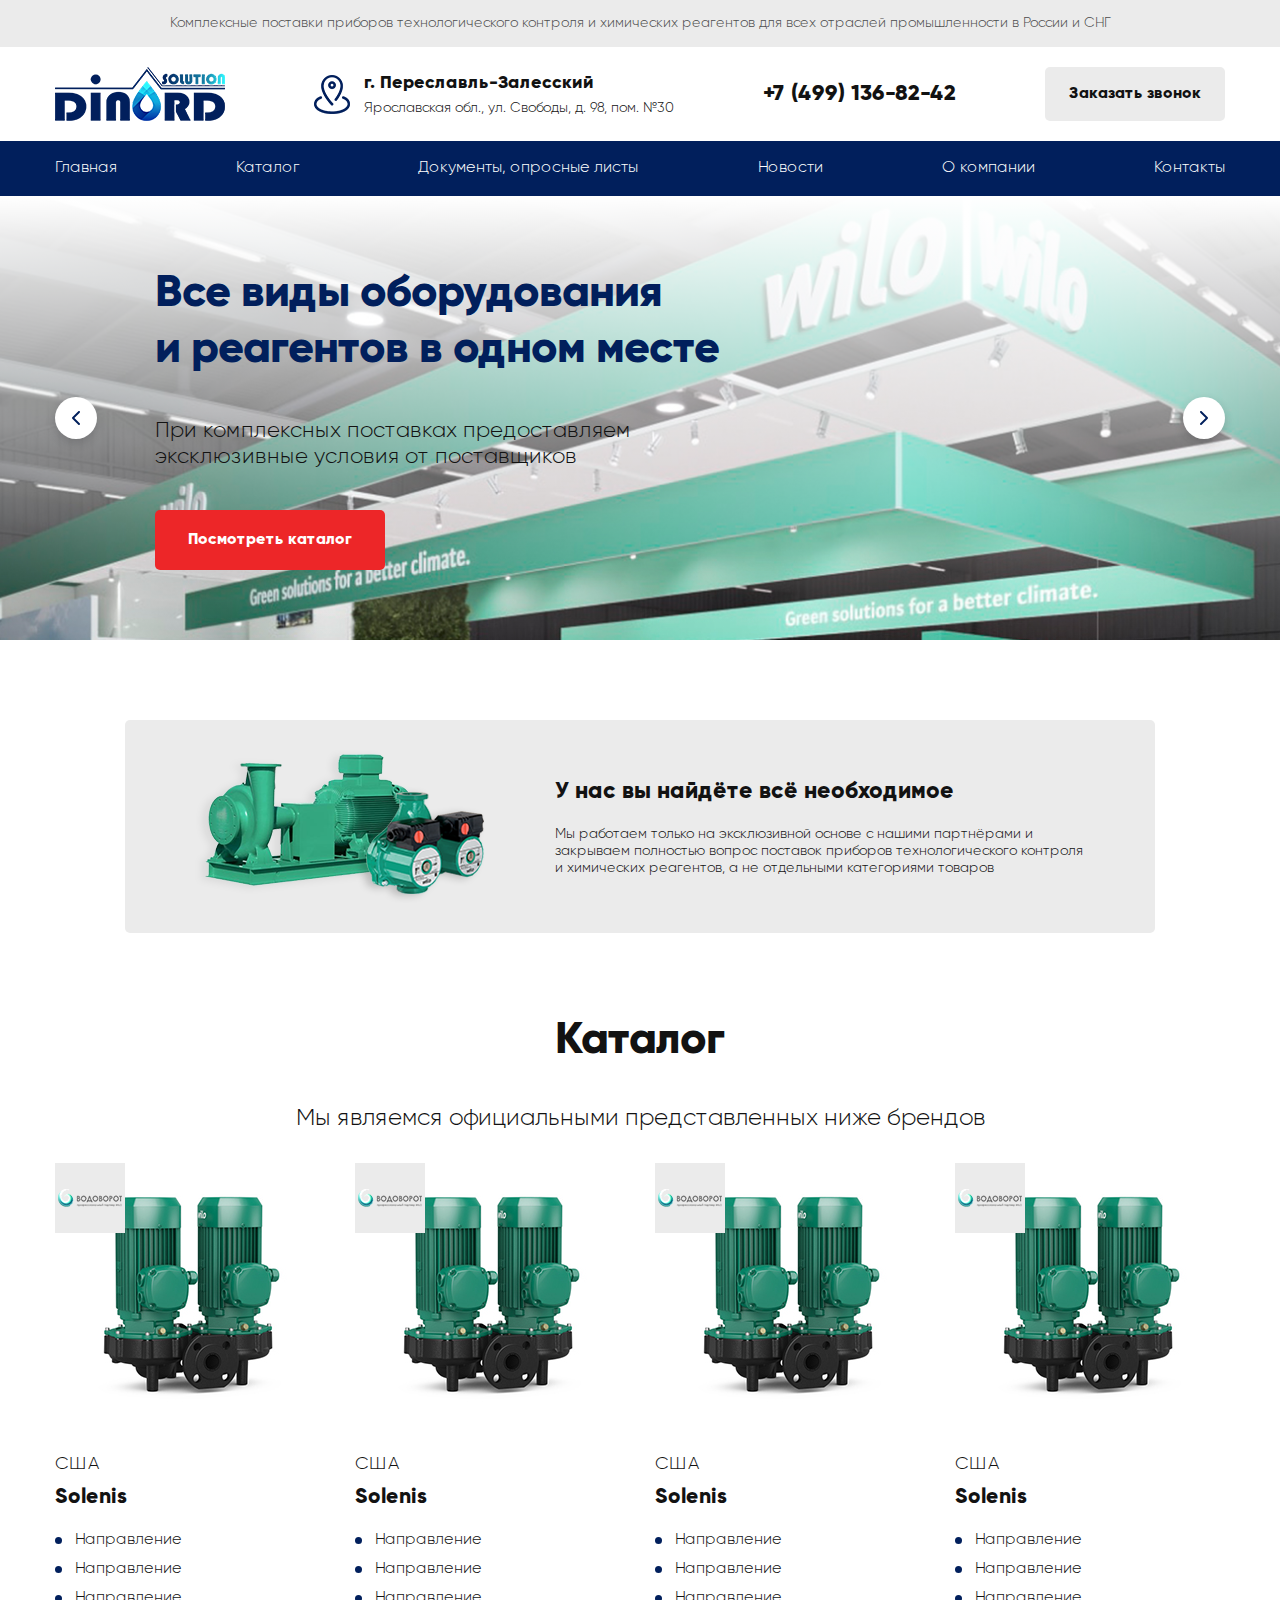
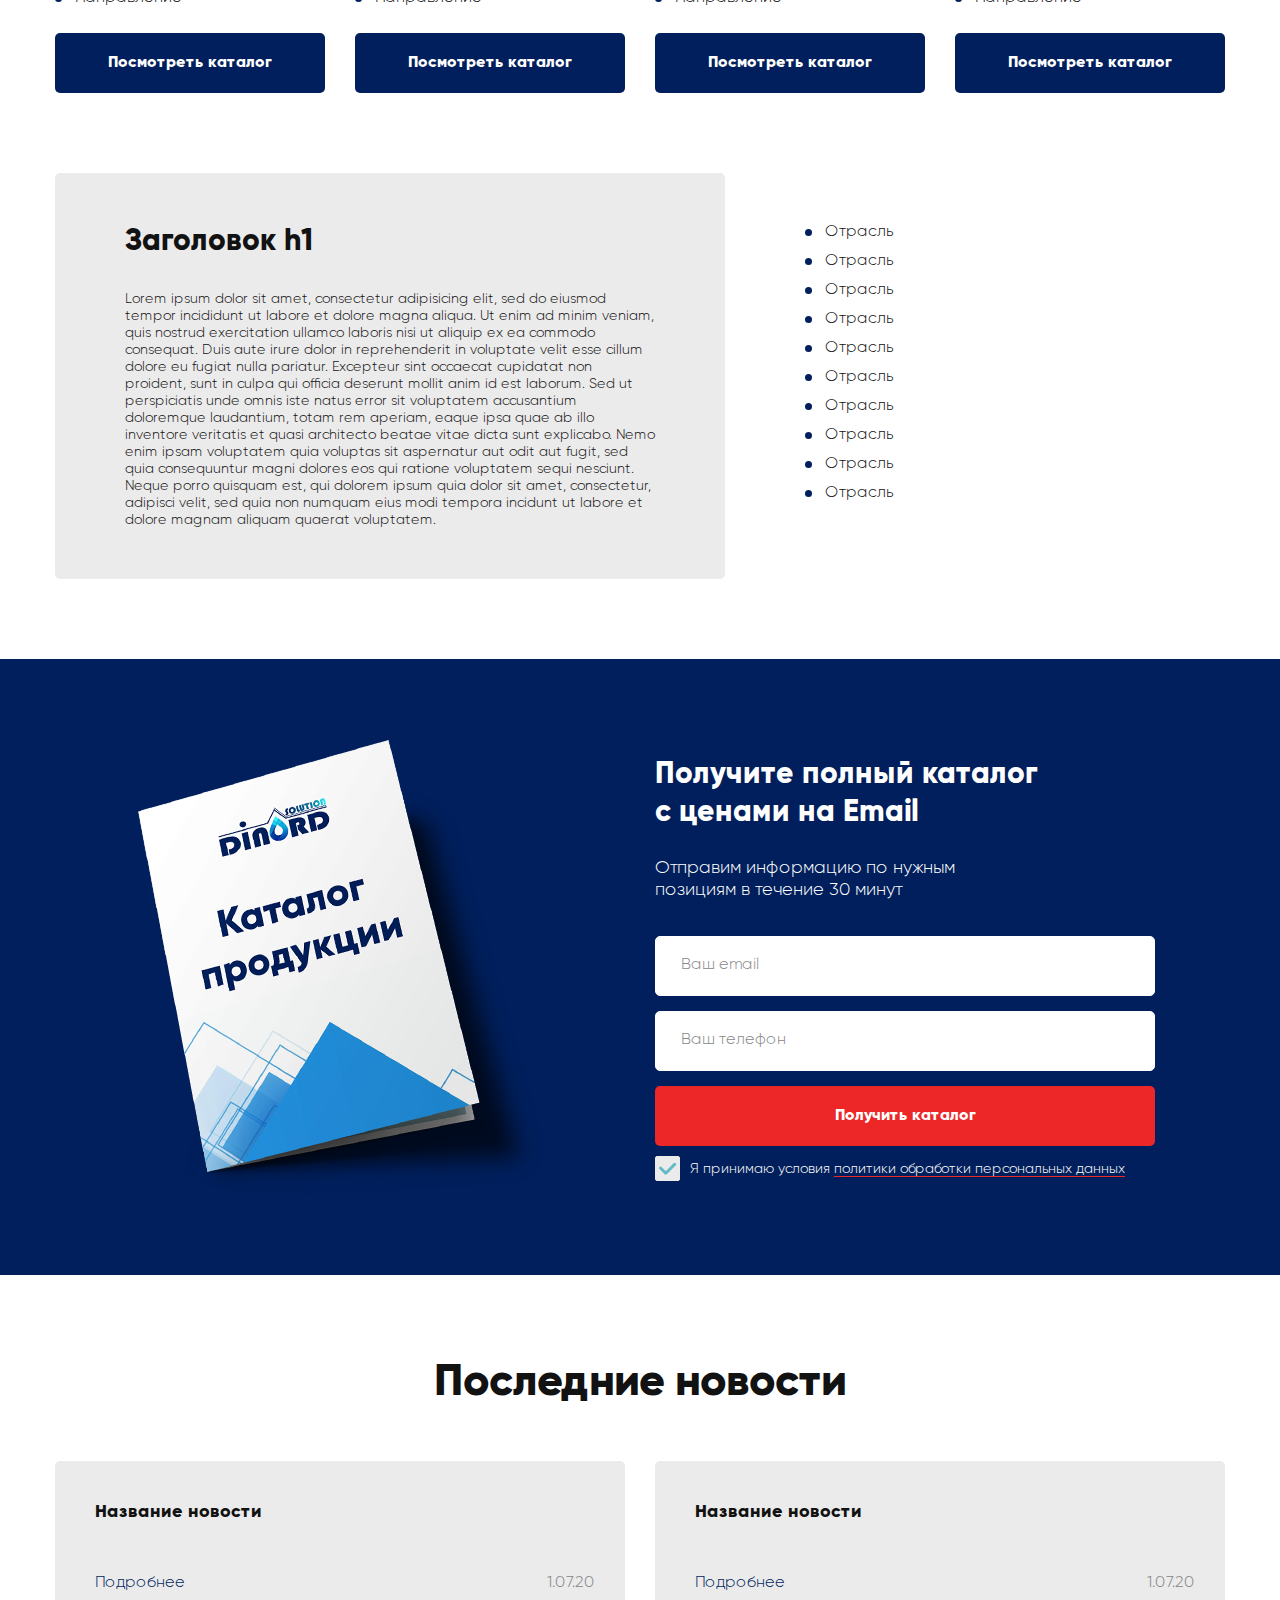
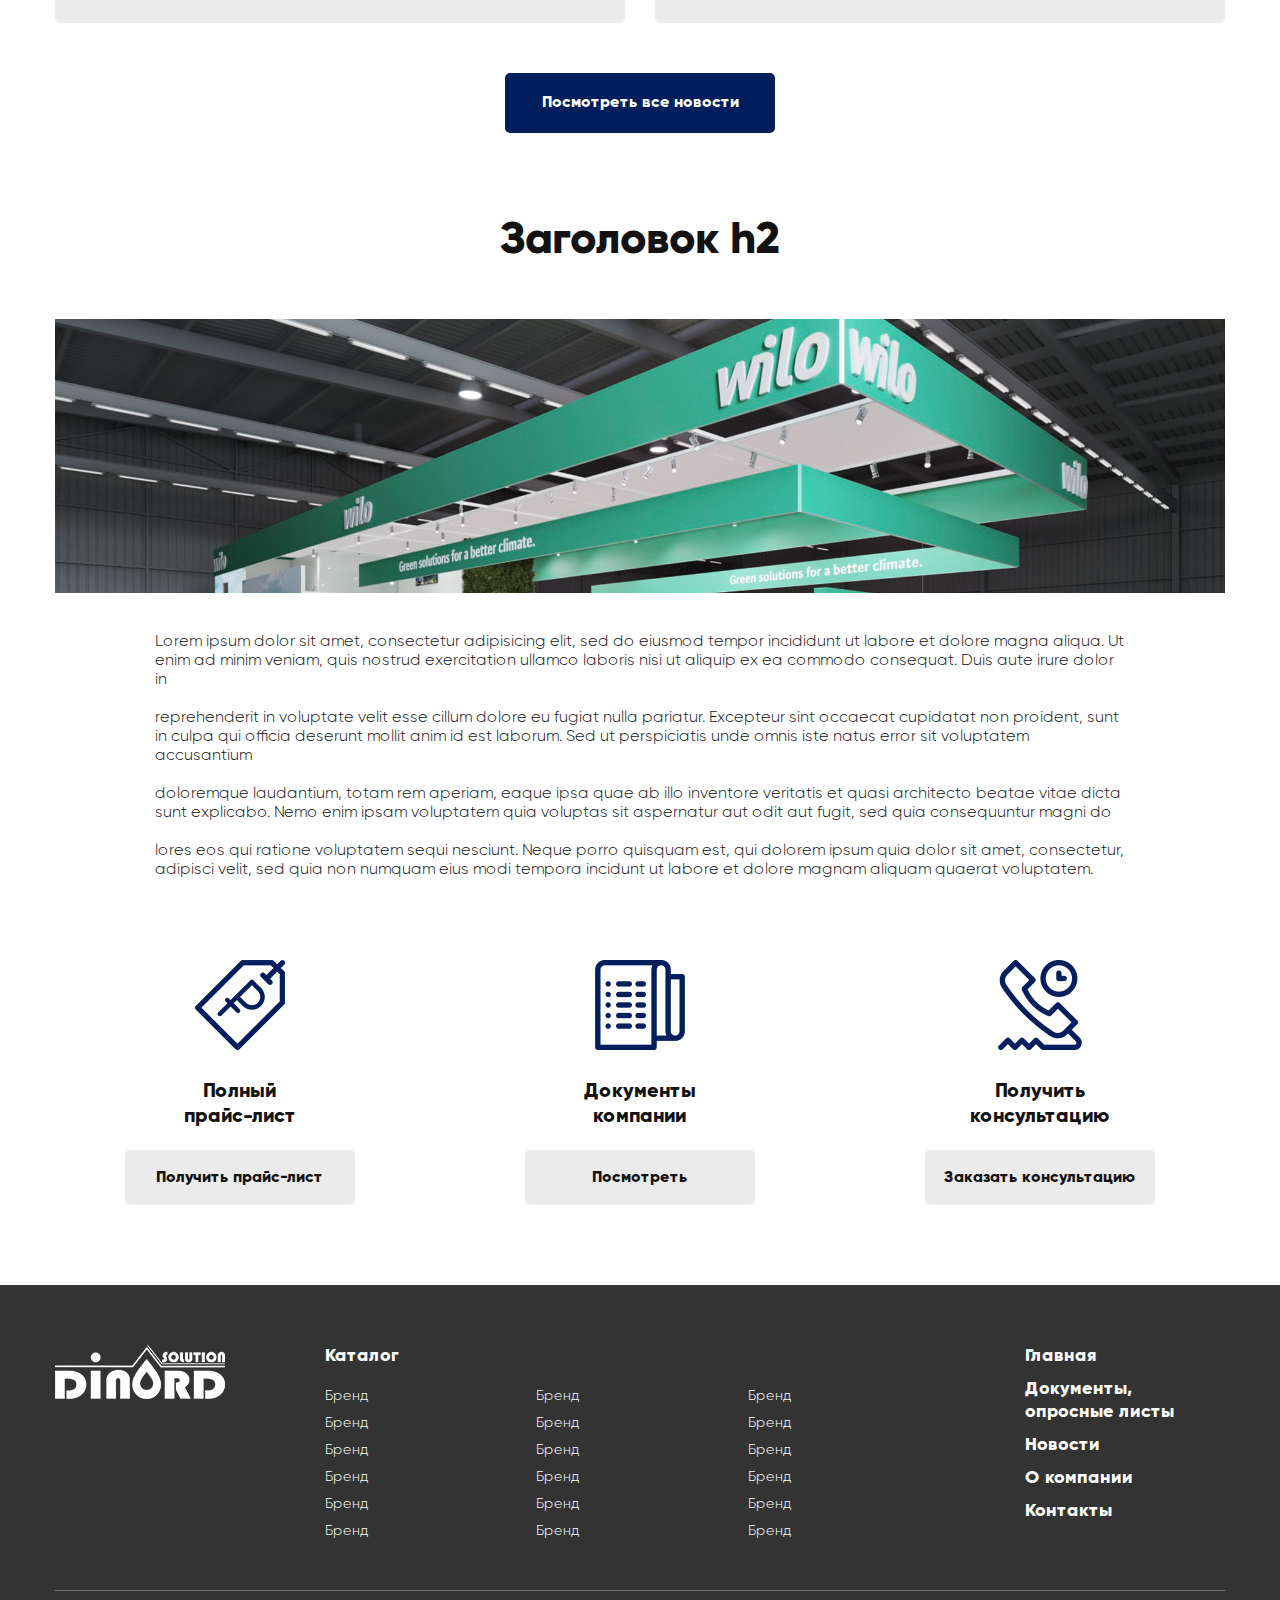
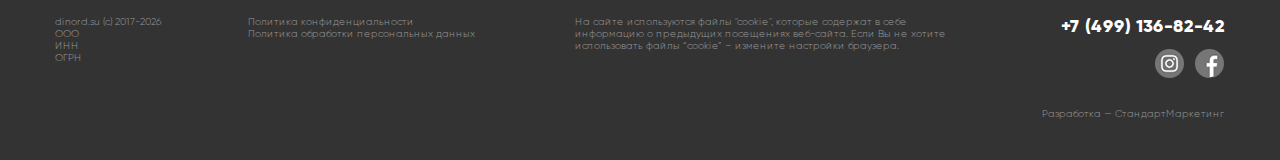
==== index.html @ d6916fb0 "sdfvdsfv" ====
<!DOCTYPE html>
<html>
<head>
	<title></title>
	<meta name="keywords" content=''>
	<meta name="description" content=''>

	<meta name="format-detection" content="telephone=no">

	<meta http-equiv="Content-Type" content="text/html; charset=utf-8">
	<meta name="viewport" content="width=device-width,minimum-scale=1,maximum-scale=1">
	<link rel="stylesheet" href="css/reset.css" type="text/css">
	<link rel="stylesheet" href="css/jquery.fancybox.css" type="text/css">
	<link rel="stylesheet" href="css/slick.css" type="text/css">
	<link rel="stylesheet" href="css/layout.css" type="text/css">
	<link rel="stylesheet" href="css/main.css" type="text/css">

</head>
<body>
	<div class="body-wrap">
		<div class="header">
			<div class="header-top">
				<div class="container">
					<div class="text">Комплексные поставки приборов технологического контроля и&nbsp;химических реагентов для&nbsp;всех отраслей промышленности в&nbsp;России и&nbsp;СНГ</div>
				</div>
			</div>
			<div class="header-mid">
				<div class="container">
					<div class="wrap">
						<div class="mobile-btn">
							<div class="mobile-btn-el"></div>
						</div>
						<div class="header-logo">
							<a href="/"><img src="i/logo.png"></a>
						</div>
						<div class="header-adres">
							<div class="city">г. Переславль-Залесский</div>
							<div class="adres">Ярославская&nbsp;обл., ул.&nbsp;Свободы,&nbsp;д.&nbsp;98, пом.&nbsp;№30</div>
						</div>
						<div class="header-phone"><a href="tel:+74991368242">+7 (499) 136-82-42</a></div>
						<a href="#popup-callback" class="header-btn fancybox">Заказать звонок</a>
					</div>
				</div>
			</div>
			<div class="header-nav">
				<div class="container">
					<ul class="nav">
						<li><a href="/">Главная</a></li>
						<li><a href="/">Каталог</a></li>
						<li><a href="/">Документы, опросные листы</a></li>
						<li><a href="/">Новости</a></li>
						<li><a href="/">О компании</a></li>
						<li><a href="/">Контакты</a></li>
					</ul>
				</div>
			</div>
			<div class="mobile-menu">
				<div class="close-btn"></div>
				<ul class="nav">
					<li><a href="/">Главная</a></li>
					<li><a href="/">Каталог</a></li>
					<li><a href="/">Документы, опросные листы</a></li>
					<li><a href="/">Новости</a></li>
					<li><a href="/">О компании</a></li>
					<li><a href="/">Контакты</a></li>
				</ul>
				<div class="menu-adres">
					<div class="city">г. Переславль-Залесский</div>
					<div class="adres">Ярославская&nbsp;обл., ул.&nbsp;Свободы,&nbsp;д.&nbsp;98, пом.&nbsp;№30</div>
				</div>
				<a href="#popup-callback" class="header-btn fancybox">Заказать звонок</a>
			</div>
		</div>

		<div class="b-face-slider">
			<div class="slide" style="background-image:url('i/face-bg.jpg');">
				<div class="container">
					<div class="wrap">
						<h2 class="b-title">Все виды оборудования и&nbsp;реагентов в&nbsp;одном месте</h2>
						<div class="text">При комплексных поставках предоставляем эксклюзивные условия от&nbsp;поставщиков</div>
						<a href="#" class="b-btn">Посмотреть каталог</a>
					</div>
				</div>
			</div>
			<div class="slide" style="background-image:url('i/face-bg.jpg');">
				<div class="container">
					<div class="wrap">
						<h2 class="b-title">Все виды оборудования и&nbsp;реагентов в&nbsp;одном месте</h2>
						<div class="text">При комплексных поставках предоставляем эксклюзивные условия от&nbsp;поставщиков</div>
						<a href="#" class="b-btn">Посмотреть каталог</a>
					</div>
				</div>
			</div>
		</div>

		<div class="b-section first">
			<div class="container">
				<div class="b-card">
					<div class="image"><img src="i/card-img.png"></div>
					<div class="content">
						<div class="title">У нас вы найдёте всё необходимое</div>
						<div class="text">Мы работаем только на эксклюзивной основе с нашими партнёрами и закрываем полностью вопрос поставок приборов технологического контроля и химических реагентов, а не отдельными категориями товаров</div>
					</div>
				</div>
			</div>
		</div>

		<div class="b-section">
			<div class="container">
				<h2 class="b-title">Каталог</h2>
				<div class="b-subtitle">Мы являемся официальными представленных ниже брендов</div>
				<ul class="b-brands">
					<li>
						<div class="content">
							<div class="image">
								<img src="i/brand-img.jpg" class="card-img">
								<div class="logo"><img src="i/brand-logo.png"></div>
							</div>
							<div class="country">США</div>
							<div class="name">Solenis</div>
							<div class="text">
								<ul>
									<li>Направление</li>
									<li>Направление</li>
									<li>Направление</li>
								</ul>
							</div>
						</div>
						<a href="#" class="b-btn blue-btn">Посмотреть каталог</a>
					</li>
					<li>
						<div class="content">
							<div class="image">
								<img src="i/brand-img.jpg" class="card-img">
								<div class="logo"><img src="i/brand-logo.png"></div>
							</div>
							<div class="country">США</div>
							<div class="name">Solenis</div>
							<div class="text">
								<ul>
									<li>Направление</li>
									<li>Направление</li>
									<li>Направление</li>
								</ul>
							</div>
						</div>
						<a href="#" class="b-btn blue-btn">Посмотреть каталог</a>
					</li>
					<li>
						<div class="content">
							<div class="image">
								<img src="i/brand-img.jpg" class="card-img">
								<div class="logo"><img src="i/brand-logo.png"></div>
							</div>
							<div class="country">США</div>
							<div class="name">Solenis</div>
							<div class="text">
								<ul>
									<li>Направление</li>
									<li>Направление</li>
									<li>Направление</li>
								</ul>
							</div>
						</div>
						<a href="#" class="b-btn blue-btn">Посмотреть каталог</a>
					</li>
					<li>
						<div class="content">
							<div class="image">
								<img src="i/brand-img.jpg" class="card-img">
								<div class="logo"><img src="i/brand-logo.png"></div>
							</div>
							<div class="country">США</div>
							<div class="name">Solenis</div>
							<div class="text">
								<ul>
									<li>Направление</li>
									<li>Направление</li>
									<li>Направление</li>
								</ul>
							</div>
						</div>
						<a href="#" class="b-btn blue-btn">Посмотреть каталог</a>
					</li>
				</ul>
			</div>
		</div>

		<div class="b-section last">
			<div class="container">
				<div class="b-seo-main">
					<div class="card">
						<h1 class="title">Заголовок h1</h1>
						<div class="text">Lorem ipsum dolor sit amet, consectetur adipisicing elit, sed do eiusmod tempor incididunt ut labore et dolore magna aliqua. Ut enim ad minim veniam, quis nostrud exercitation ullamco laboris nisi ut aliquip ex ea commodo consequat. Duis aute irure dolor in reprehenderit in voluptate velit esse cillum dolore eu fugiat nulla pariatur. Excepteur sint occaecat cupidatat non proident, sunt in culpa qui officia deserunt mollit anim id est laborum. Sed ut perspiciatis unde omnis iste natus error sit voluptatem accusantium doloremque laudantium, totam rem aperiam, eaque ipsa quae ab illo inventore veritatis et quasi architecto beatae vitae dicta sunt explicabo. Nemo enim ipsam voluptatem quia voluptas sit aspernatur aut odit aut fugit, sed quia consequuntur magni dolores eos qui ratione voluptatem sequi nesciunt. Neque porro quisquam est, qui dolorem ipsum quia dolor sit amet, consectetur, adipisci velit, sed quia non numquam eius modi tempora incidunt ut labore et dolore magnam aliquam quaerat voluptatem.</div>
					</div>
					<ul class="seo-cats">
						<li>Отрасль</li>
						<li>Отрасль</li>
						<li>Отрасль</li>
						<li>Отрасль</li>
						<li>Отрасль</li>
						<li>Отрасль</li>
						<li>Отрасль</li>
						<li>Отрасль</li>
						<li>Отрасль</li>
						<li>Отрасль</li>
					</ul>
				</div>
			</div>
		</div>

		<div class="b-section section-blue first last">
			<div class="container">
				<div class="b-send-catalog">
					<div class="image"><img src="i/send-img.png"></div>
					<div class="send">
						<h2 class="title">Получите полный каталог<br> с&nbsp;ценами на&nbsp;Email</h2>
						<div class="subtitle">Отправим информацию по&nbsp;нужным<br> позициям в&nbsp;течение 30&nbsp;минут</div>
						<div class="b-form">
							<form>
								<div class="b-input">
									<input type="email" placeholder="Ваш email">
								</div>
								<div class="b-input">
									<input type="tel" placeholder="Ваш телефон">
								</div>
								<button type="submit" class="b-btn">Получить каталог</button>
								<div class="policy-text"><div class="radio-btn active"></div>Я принимаю условия <a href="#popup-policy" class="fancybox">политики обработки персональных данных</a></div>
							</form>
						</div>
					</div>
				</div>
			</div>
		</div>

		<div class="b-section first">
			<div class="container">
				<h2 class="b-title">Последние новости</h2>
				<ul class="b-news">
					<li>
						<div class="name"><a href="#">Название новости</a></div>
						<div class="bot">
							<div class="date">1.07.20</div>
							<a href="#" class="more-btn">Подробнее</a>
						</div>
					</li>
					<li>
						<div class="name"><a href="#">Название новости</a></div>
						<div class="bot">
							<div class="date">1.07.20</div>
							<a href="#" class="more-btn">Подробнее</a>
						</div>
					</li>
				</ul>
				<a href="#" class="b-btn blue-btn b-more-btn">Посмотреть все новости</a>
			</div>
		</div>

		<div class="b-section">
			<div class="container">
				<h2 class="b-title">Заголовок h2</h2>
				<div class="b-article">
					<div class="image"><img src="i/face-bg.jpg"></div>
					<div class="b-text">
						<p>Lorem ipsum dolor sit amet, consectetur adipisicing elit, sed do eiusmod tempor incididunt ut labore et dolore magna aliqua. Ut enim ad minim veniam, quis nostrud exercitation ullamco laboris nisi ut aliquip ex ea commodo consequat. Duis aute irure dolor in</p><br>
						<p>reprehenderit in voluptate velit esse cillum dolore eu fugiat nulla pariatur. Excepteur sint occaecat cupidatat non proident, sunt in culpa qui officia deserunt mollit anim id est laborum. Sed ut perspiciatis unde omnis iste natus error sit voluptatem accusantium</p><br>
						<p>doloremque laudantium, totam rem aperiam, eaque ipsa quae ab illo inventore veritatis et quasi architecto beatae vitae dicta sunt explicabo. Nemo enim ipsam voluptatem quia voluptas sit aspernatur aut odit aut fugit, sed quia consequuntur magni do</p><br>
						<p>lores eos qui ratione voluptatem sequi nesciunt. Neque porro quisquam est, qui dolorem ipsum quia dolor sit amet, consectetur, adipisci velit, sed quia non numquam eius modi tempora incidunt ut labore et dolore magnam aliquam quaerat voluptatem.</p>
					</div>
				</div>
			</div>
		</div>

		<div class="b-section last">
			<div class="container">
				<ul class="b-info-list">
					<li>
						<div class="content">
							<div class="icon"><img src="i/info-icon-1.png"></div>
							<div class="name">Полный<br> прайс-лист</div>
						</div>
						<a href="#" class="b-btn gray-btn">Получить прайс-лист</a>
					</li>
					<li>
						<div class="content">
							<div class="icon"><img src="i/info-icon-2.png"></div>
							<div class="name">Документы<br> компании</div>
						</div>
						<a href="#" class="b-btn gray-btn">Посмотреть</a>
					</li>
					<li>
						<div class="content">
							<div class="icon"><img src="i/info-icon-3.png"></div>
							<div class="name">Получить<br> консультацию</div>
						</div>
						<a href="#" class="b-btn gray-btn">Заказать консультацию</a>
					</li>
				</ul>
			</div>
		</div>

		<div class="footer">
			<div class="container">
				<div class="footer-top">
					<div class="footer-logo">
						<a href="/"><img src="i/logo-w.png"></a>
					</div>
					<div class="footer-catalog">
						<div class="title"><a href="/">Каталог</a></div>
						<div class="wrap">
							<ul>
								<li><a href="#">Бренд</a></li>
								<li><a href="#">Бренд</a></li>
								<li><a href="#">Бренд</a></li>
								<li><a href="#">Бренд</a></li>
								<li><a href="#">Бренд</a></li>
								<li><a href="#">Бренд</a></li>
							</ul>
							<ul>
								<li><a href="#">Бренд</a></li>
								<li><a href="#">Бренд</a></li>
								<li><a href="#">Бренд</a></li>
								<li><a href="#">Бренд</a></li>
								<li><a href="#">Бренд</a></li>
								<li><a href="#">Бренд</a></li>
							</ul>
							<ul>
								<li><a href="#">Бренд</a></li>
								<li><a href="#">Бренд</a></li>
								<li><a href="#">Бренд</a></li>
								<li><a href="#">Бренд</a></li>
								<li><a href="#">Бренд</a></li>
								<li><a href="#">Бренд</a></li>
							</ul>
						</div>
					</div>
					<div class="footer-nav">
						<ul>
							<li><a href="/">Главная</a></li>
							<li class="mobile"><a href="/">Каталог</a></li>
							<li><a href="/">Документы, опросные&nbsp;листы</a></li>
							<li><a href="/">Новости</a></li>
							<li><a href="/">О компании</a></li>
							<li><a href="/">Контакты</a></li>
						</ul>
					</div>
				</div>
				<div class="footer-bot">
					<div class="footer-about">
						<ul>
							<li>dinord.su (с) 2017-<span id="footer-year"></span></li>
							<li>ООО</li>
							<li>ИНН</li>
							<li>ОГРН</li>
						</ul>
						<ul>
							<li><a href="/" target="_blank">Политика конфиденциальности</a></li>
							<li><a href="#popup-policy" class="fancybox">Политика обработки персональных данных</a></li>
						</ul>
					</div>
					<div class="footer-contact">
						<div class="footer-phone"><a href="tel:+74991368242">+7 (499) 136-82-42</a></div>
						<ul class="social">
							<li><a href="#" target="_blank"><img src="i/social-1.png"></a></li>
							<li><a href="#" target="_blank"><img src="i/social-2.png"></a></li>
						</ul>
					</div>
					<div class="footer-cookie">
						<p>На сайте используются <a href="/" target="_blank">файлы "cookie"</a>, которые содержат в себе информацию о предыдущих посещениях веб-сайта. Если Вы не хотите использовать <a href="/" target="_blank">файлы “cookie”</a> – измените настройки браузера.</p>
					</div>
				</div>
				<div class="footer-dev">
					<a href="https://atkgroup.pro" target="_blank">Разработка — СтандартМаркетинг</a>
				</div>
			</div>
		</div>

		<div style="display:none;">
			<div class="popup" id="popup-callback">
				<div class="title">Оформите заявку</div>
				<div class="b-form">
					<form>
						<div class="b-input">
							<input type="text" placeholder="Ваше имя">
						</div>
						<div class="b-input">
							<input type="tel" placeholder="Ваш телефон">
						</div>
						<button type="submit" class="b-btn">Заказать звонок</button>
						<div class="policy-text"><div class="radio-btn active"></div>Я принимаю условия <a href="#popup-policy" class="fancybox">политики обработки персональных данных</a></div>
					</form>
				</div>
			</div>

			<div class="popup popup-policy" id="popup-policy">
				<div class="title">Соглашение на обработку персональных данных</div>
				<div class="b-text">
					<p>Данное соглашение создано нами с целью максимальной защищенности ваших данных. Пожалуйста, прочтите внимательно нашу политику конфиденциальности.<br> Когда вы отправляете заявку на нашем сайте с целью получения услуг, какой-либо справочной информации или обратной связи, вы автоматически даете согласие на обработку нами ваших персональных данных, а также иной информации: хранение, использование и сбор. Мы гарантируем, что ваши личные и персональные данные никогда не будут переданы третьим лицам.</p><br>
					<p>Все указываемые персональные данные, такие как:<br> • адрес электронной почты,<br> • ваше имя,<br> • контактный номер телефона</p><br>
					<p>Мы используем исключительно для связи с вами в следующих случаях: ответ на вопросы, обработка ваших заявок.</p>
				</div>
			</div>
		</div>
	</div>

	<script type="text/javascript" src="js/jquery-2.1.1.min.js"></script>
	<script type="text/javascript" src="js/jquery.fancybox.js"></script>
	<script type="text/javascript" src="js/jquery.inputmask.bundle.js"></script>
	<script type="text/javascript" src="js/slick.js"></script>
	<script type="text/javascript" src="js/main.js"></script>
</body>
</html>
---- css/layout.css ----
@charset "utf-8";

@font-face {
    font-family: 'Gilroy';
    src: url('../fonts/Gilroy-Light.eot');
    src: url('../fonts/Gilroy-Light.eot?#iefix') format('embedded-opentype'),
         url('../fonts/Gilroy-Light.svg#Gilroy-Light') format('svg'),
         url('../fonts/Gilroy-Light.ttf') format('truetype'),
         url('../fonts/Gilroy-Light.woff') format('woff'),
         url('../fonts/Gilroy-Light.woff2') format('woff2');
    font-weight: 300;
    font-style: normal;
    font-display: swap;
}

@font-face {
    font-family: 'Gilroy';
    src: url('../fonts/Gilroy-Regular.eot');
    src: url('../fonts/Gilroy-Regular.eot?#iefix') format('embedded-opentype'),
         url('../fonts/Gilroy-Regular.svg#Gilroy-Regular') format('svg'),
         url('../fonts/Gilroy-Regular.ttf') format('truetype'),
         url('../fonts/Gilroy-Regular.woff') format('woff'),
         url('../fonts/Gilroy-Regular.woff2') format('woff2');
    font-weight: normal;
    font-style: normal;
    font-display: swap;
}

@font-face {
    font-family: 'Gilroy';
    src: url('../fonts/Gilroy-Medium.eot');
    src: url('../fonts/Gilroy-Medium.eot?#iefix') format('embedded-opentype'),
         url('../fonts/Gilroy-Medium.svg#Gilroy-Medium') format('svg'),
         url('../fonts/Gilroy-Medium.ttf') format('truetype'),
         url('../fonts/Gilroy-Medium.woff') format('woff'),
         url('../fonts/Gilroy-Medium.woff2') format('woff2');
    font-weight: 500;
    font-style: normal;
    font-display: swap;
}

@font-face {
    font-family: 'Gilroy';
    src: url('../fonts/Gilroy-Semibold.eot');
    src: url('../fonts/Gilroy-Semibold.eot?#iefix') format('embedded-opentype'),
         url('../fonts/Gilroy-Semibold.svg#Gilroy-Semibold') format('svg'),
         url('../fonts/Gilroy-Semibold.ttf') format('truetype'),
         url('../fonts/Gilroy-Semibold.woff') format('woff'),
         url('../fonts/Gilroy-Semibold.woff2') format('woff2');
    font-weight: 600;
    font-style: normal;
    font-display: swap;
}

@font-face {
    font-family: 'Gilroy';
    src: url('../fonts/Gilroy-Bold.eot');
    src: url('../fonts/Gilroy-Bold.eot?#iefix') format('embedded-opentype'),
         url('../fonts/Gilroy-Bold.svg#Gilroy-Bold') format('svg'),
         url('../fonts/Gilroy-Bold.ttf') format('truetype'),
         url('../fonts/Gilroy-Bold.woff') format('woff'),
         url('../fonts/Gilroy-Bold.woff2') format('woff2');
    font-weight: 700;
    font-style: normal;
    font-display: swap;
}

@font-face {
    font-family: 'Gilroy';
    src: url('../fonts/Gilroy-Extrabold.eot');
    src: url('../fonts/Gilroy-Extrabold.eot?#iefix') format('embedded-opentype'),
         url('../fonts/Gilroy-Extrabold.svg#Gilroy-Extrabold') format('svg'),
         url('../fonts/Gilroy-Extrabold.ttf') format('truetype'),
         url('../fonts/Gilroy-Extrabold.woff') format('woff'),
         url('../fonts/Gilroy-Extrabold.woff2') format('woff2');
    font-weight: 800;
    font-style: normal;
    font-display: swap;
}

@font-face {
    font-family: 'Gilroy';
    src: url('../fonts/Gilroy-Heavy.eot');
    src: url('../fonts/Gilroy-Heavy.eot?#iefix') format('embedded-opentype'),
         url('../fonts/Gilroy-Heavy.svg#Gilroy-Heavy') format('svg'),
         url('../fonts/Gilroy-Heavy.ttf') format('truetype'),
         url('../fonts/Gilroy-Heavy.woff') format('woff'),
         url('../fonts/Gilroy-Heavy.woff2') format('woff2');
    font-weight: 900;
    font-style: normal;
    font-display: swap;
}

html,
body {
	position: relative;
}
body {
	min-width: 300px;
	text-align: center;
	overflow-x: hidden;
	-webkit-text-size-adjust: none;
	color: #121212;
    font-family: 'Gilroy', sans-serif;
    font-weight: 300;
}
body.no-scroll {
	height: 100vh !important;
	overflow: hidden !important;
}
body .body-wrap {
    box-sizing: border-box;
    overflow-x: hidden;
}
a{
	text-decoration: none;
	color: inherit;
	-webkit-transition: all 0.3s;
    -moz-transition: all 0.3s;
    -ms-transition: all 0.3s;
    transition: all 0.3s;
}
a[href^="tel:"], a[href^="mailto:"] {
    white-space: nowrap;
}
button {
	-webkit-transition: all 0.3s;
    -moz-transition: all 0.3s;
    -ms-transition: all 0.3s;
    transition: all 0.3s;
}
button:hover {
    cursor: pointer;
}
li{
	list-style: none;
}
h1,h2,h3,h4,h5,h6{
	font-weight: normal;
}
label.error{
	display: none !important;
}
input.error,textarea.error{
	border-color: #ff0000 !important;
}
.fancybox-inner{
	overflow: visible !important;
}
.b{
	position: relative;
}
.container {
	position: relative;
    width: 100%;
	max-width: 1230px;
	padding: 0 30px;
	box-sizing: border-box;
	margin: 0px auto;
}
input, textarea, button, select {
    font-family: 'Gilroy', sans-serif;
    font-weight: 300;
    color: #121212;
    -webkit-appearance: none;
    -moz-appearance: none;
}
input::-webkit-input-placeholder {
	color: #888888;
}
input:-moz-placeholder {
    color: #888888;
}
textarea::-webkit-input-placeholder {
    color: #888888;
}
textarea:-moz-placeholder {
    color: #888888;
}
.mobile-btn {
	display: none;
    position: relative;
	width: 40px;
	height: 40px;
	z-index: 1;
    cursor: pointer;
    margin-right: 150px;
}
.mobile-btn .mobile-btn-el{
	position: absolute;
	border-radius: 100px;
	top: calc(50% - 1.5px);
	left: 5px;
	width: 30px;
	height: 3px;
	background-color: #000000;
	opacity: 1;
	-webkit-transition: all 0.3s;
	-moz-transition: all 0.3s;
	-ms-transition: all 0.3s;
	transition: all 0.3s;
}
.mobile-btn::before {
    content: '';
    position: absolute;
    border-radius: 100px;
    left: 5px;
    top: calc(50% - 1.5px);
    width: 30px;
    height: 3px;
    background-color: #000000;
    -webkit-transform: translateY(-7px);
    -moz-transform: translateY(-7px);
    -ms-transform: translateY(-7px);
    transform: translateY(-7px);
    -webkit-transition: all 0.3s;
    -moz-transition: all 0.3s;
    -ms-transition: all 0.3s;
    transition: all 0.3s;
}
.mobile-btn::after {
	content: '';
	position: absolute;
    border-radius: 100px;
    left: 5px;
    top: calc(50% - 1.5px);
    width: 30px;
    height: 3px;
    background-color: #000000;
    -webkit-transform: translateY(7px);
    -moz-transform: translateY(7px);
    -ms-transform: translateY(7px);
    transform: translateY(7px);
    -webkit-transition: all 0.3s;
    -moz-transition: all 0.3s;
    -ms-transition: all 0.3s;
    transition: all 0.3s;
}
.close-btn {
	display: none;
	position: absolute;
	width: 40px;
	height: 40px;
	z-index: 10;
    cursor: pointer;
    top: 15px;
    left: 30px;
}
.close-btn::after {
	content: '';
	position: absolute;
    border-radius: 100px;
    left: 5px;
    top: calc(50% - 1.5px);
    width: 30px;
    height: 3px;
    background-color: #000000;
    -webkit-transform: rotate(-45deg);
    -moz-transform: rotate(-45deg);
    -ms-transform: rotate(-45deg);
    transform: rotate(-45deg);
}
.close-btn::before {
	content: '';
    position: absolute;
    border-radius: 100px;
    left: 5px;
    top: calc(50% - 1.5px);
    width: 30px;
    height: 3px;
    background-color: #000000;
    -webkit-transform: rotate(45deg);
    -moz-transform: rotate(45deg);
    -ms-transform: rotate(45deg);
    transform: rotate(45deg);
}
.mobile-menu {
	display: none;
	position: fixed;
	z-index: 100;
	top: 0;
    bottom: 0;
	left: -200%;
	box-sizing: border-box;
	width: 100%;
	padding: 70px 30px;
	background-color: #ffffff;
    text-align: center;
    overflow-x: hidden;
    overflow-y: auto;
	-webkit-transition: all 0.3s;
	-moz-transition: all 0.3s;
	-ms-transition: all 0.3s;
	transition: all 0.3s;
}
.mobile-menu.active {
	left: 0;
}

.policy-text {
    display: inline-block;
    max-width: 100%;
    font-size: 14px;
    color: inherit;
    line-height: 1.2;
    position: relative;
    text-align: left;
    padding-left: 35px;
    margin-top: 15px;
}
.policy-text a {
    border-bottom: 1px solid #ed2628;
}
.policy-text a:hover {
    border-color: transparent;
}
.policy-text .radio-btn {
    display: block;
    position: absolute;
    width: 25px;
    height: 25px;
    border: 1px solid #ebebeb;
    background-color: #ebebeb;
    border-radius: 2px;
    left: 0;
    top: calc(50% - 12.5px);
}
.policy-text .radio-btn.error {
    border-color: #ff0000;
}
.policy-text .radio-btn:hover {
    cursor: pointer;
}
.policy-text .radio-btn.active::before {
    content: '';
    display: block;
    width: 10px;
    height: 3px;
    position: absolute;
    left: 2px;
    top: 12px;
    border-radius: 100px;
    background-color: #61bac6;
    -webkit-transform: rotate(45deg);
    -moz-transform: rotate(45deg);
    -ms-transform: rotate(45deg);
    transform: rotate(45deg);
}
.policy-text .radio-btn.active::after {
    content: '';
    display: block;
    width: 15px;
    height: 3px;
    position: absolute;
    left: 7px;
    top: 10px;
    border-radius: 100px;
    background-color: #61bac6;
    -webkit-transform: rotate(-45deg);
    -moz-transform: rotate(-45deg);
    -ms-transform: rotate(-45deg);
    transform: rotate(-45deg);
}


@media (-webkit-min-device-pixel-ratio: 1.5) {
}	
@media screen and (max-width: 1280px){
	
}
@media screen and (max-width: 1024px){
    .mobile-btn, .mobile-menu, .close-btn {
        display: block;
    }
}
@media screen and (max-width: 768px){
    .container {
        padding: 0 10px;
    }
    .mobile-menu {
        padding: 50px 10px;
    }
    .mobile-btn {
        margin-right: 100px;
    }
    .close-btn {
        top: 10px;
        left: 10px;
    }
}
@media screen and (max-width: 520px){
    .mobile-btn {
        margin-right: 0;
    }
}
---- css/main.css ----
.header {
	position: relative;
	z-index: 100;
	background-color: #ffffff;
}
.header-top {
	background-color: #ebebeb;
	padding: 15px 0;
}
.header-top .text {
	color: #4c4c4c;
	font-size: 14px;
}
.header-nav {
	padding: 18px 0;
	background-color: #011f5c;
	color: #ffffff;
}
.header-nav .nav {
	display: -webkit-flex;
	display: -ms-flexbox;
	display: flex;
	justify-content: space-between;
	align-items: center;
}
.header-nav .nav > li {
	font-size: 16px;
}
.header .wrap {
	display: -webkit-flex;
	display: -ms-flexbox;
	display: flex;
	justify-content: space-between;
	align-items: center;
}
.header-mid {
	padding: 20px 0;
}
.header-logo {
	width: 100%;
	max-width: 170px;
}
.header-logo img {
	display: block;
	max-width: 100%;
}
.header-adres {
	position: relative;
	padding-left: 50px;
	text-align: left;
}
.header-adres:before {
	content: '';
	width: 36px;
	height: 39px;
	background-position: center;
	background-size: contain;
	background-repeat: no-repeat;
	background-image: url('../i/adres-icon.png');
	position: absolute;
	left: 0;
	top: calc(50% - 19.5px);
}
.header-adres .city {
	font-size: 18px;
	font-weight: 800;
}
.header-adres .adres {
	font-size: 14px;
	margin-top: 5px;
}
.header-phone {
	font-size: 22px;
	font-weight: 800;
}
.header-btn {
	display: block;
	padding: 17px 10px;
	width: 100%;
	max-width: 180px;
	border-radius: 5px;
	background-color: #ebebeb;
	font-size: 16px;
	font-weight: 800;
	text-align: center;
}
.mobile-menu .nav > li {
	font-size: 18px;
	font-weight: 800;
	margin-bottom: 10px;
}
.mobile-menu .nav > li:last-child {
	margin-bottom: 0;
}
.menu-adres {
	margin-top: 30px;
}
.menu-adres .city {
	font-size: 18px;
	font-weight: 800;
}
.menu-adres .adres {
	margin-top: 5px;
	font-size: 14px;
}
.mobile-menu .header-btn {
	display: block;
	margin: 30px auto 0;
}

.footer {
	position: relative;
	background-color: #333333;
	padding: 60px 0 40px;
	color: #ffffff;
}
.footer-top {
	display: -webkit-flex;
	display: -ms-flexbox;
	display: flex;
	justify-content: space-between;
	align-items: flex-start;
	text-align: left;
}
.footer-logo {
	width: 100%;
	max-width: 170px;
}
.footer-logo img {
	display: block;
	max-width: 100%;
}
.footer-catalog {
	width: calc(100% - 570px);
}
.footer-catalog .title {
	font-size: 18px;
	font-weight: 800;
}
.footer-catalog .wrap {
	display: -webkit-flex;
	display: -ms-flexbox;
	display: flex;
	justify-content: space-between;
	align-items: flex-start;
	flex-wrap: wrap;
	margin-top: 10px;
}
.footer-catalog .wrap ul {
	width: calc(100%/3 - 22.5px);
}
.footer-catalog .wrap ul > li {
	font-size: 14px;
	margin-top: 10px;
}
.footer-nav {
	width: 100%;
	max-width: 200px;
}
.footer-nav ul > li {
	font-size: 18px;
	font-weight: 800;
	margin-top: 10px;
}
.footer-nav ul > li:first-child {
	margin-top: 0;
}
.footer-nav ul > li.mobile {
	display: none;
}
.footer-bot {
	display: -webkit-flex;
	display: -ms-flexbox;
	display: flex;
	justify-content: space-between;
	align-items: flex-start;
	padding-top: 25px;
	margin-top: 50px;
	border-top: 1px solid #707070;
	text-align: left;
}
.footer-about {
	display: -webkit-flex;
	display: -ms-flexbox;
	display: flex;
	justify-content: space-between;
	align-items: flex-start;
	width: 100%;
	max-width: 420px;
}
.footer-about ul > li {
	font-size: 10px;
	color: #989898;
}
.footer-contact {
	width: 100%;
	max-width: 170px;
	text-align: right;
	order: 1;
}
.footer-contact .footer-phone {
	font-size: 18px;
	font-weight: 800;
}
.footer-contact .social {
	display: -webkit-flex;
	display: -ms-flexbox;
	display: flex;
	justify-content: flex-end;
	align-items: center;
	flex-wrap: wrap-reverse;
}
.footer-contact .social > li {
	width: 30px;
	margin-left: 10px;
	margin-top: 10px;
}
.footer-contact .social > li img {
	display: block;
	max-width: 100%;
}
.footer-cookie {
	width: calc(100% - 790px);
	color: #989898;
	font-size: 10px;
}
.footer-dev {
	text-align: right;
	font-size: 10px;
	margin-top: 30px;
	color: #989898;
}

.b-section {
	padding: 40px 0;
}
.b-section.first {
	padding-top: 80px;
}
.b-section.last {
	padding-bottom: 80px;
}
.b-section.section-blue {
	background-color: #011f5c;
	color: #ffffff;
}

.b-title {
	display: block;
	font-size: 45px;
	font-weight: 800;
}
.b-subtitle {
	display: block;
	margin-top: 35px;
	font-size: 24px;
}
.b-text {
	width: 100%;
	font-size: 16px;
	text-align: left;
	margin: 0 auto;
}
.b-text img {
	display: block;
	max-width: 100%;
}

.b-btn {
	display: block;
	width: 100%;
	border: 0;
	border-radius: 5px;
	padding: 20px 10px;
	font-size: 16px;
	font-weight: 800;
	color: #ffffff;
	background-color: #ed2628;
	text-align: center;
}
.b-btn.blue-btn {
	background-color: #011f5c;
}
.b-btn.gray-btn {
	background-color: #ebebeb;
	color: #121212;
}
.b-btn.b-more-btn {
	max-width: 270px;
	margin: 50px auto 0;
}

.b-form {
	position: relative;
	width: 100%;
	max-width: 500px;
	margin: 0 auto;
}
.b-input {
	position: relative;
	width: 100%;
	margin-bottom: 15px;
}
.b-input input,
.b-input textarea {
	display: block;
	width: 100%;
	padding: 19.5px 25px;
	border: 1px solid #ebebeb;
	background-color: #ffffff;
	font-size: 16px;
	resize: none;
	border-radius: 5px;
}

.b-face-slider {
	position: relative;
}
.b-face-slider .slick-track {
	display: -webkit-flex;
	display: -ms-flexbox;
	display: flex;
	justify-content: center;
	align-items: stretch;
}
.b-face-slider .slick-arrow {
	display: block;
	width: 42px;
	height: 42px;
	font-size: 0;
	border: 14px solid transparent;
	border-radius: 50%;
	background-color: #ffffff;
	background-position: center;
	background-size: contain;
	background-repeat: no-repeat;
	box-shadow: 0px 4px 10px 0px rgba(31, 31, 33, 0.2);
	position: absolute;
	z-index: 10;
	top: calc(50% - 21px);
}
.b-face-slider .slick-prev {
	background-image: url('../i/slick-prev-1.svg');
	left: calc(50% - 585px);
}
.b-face-slider .slick-next {
	background-image: url('../i/slick-next-1.svg');
	right: calc(50% - 585px);
}
.b-face-slider .slide {
	position: relative;
	padding: 70px 0;
	background-size: cover;
	background-position: center;
	background-repeat: no-repeat;
	display: -webkit-flex;
	display: -ms-flexbox;
	display: flex;
	justify-content: center;
	align-items: center;
	align-content: center;
	height: auto;
}
.b-face-slider .slide:before {
	content: '';
	width: 100%;
	height: 100%;
	position: absolute;
	left: 0;
	top: 0;
	background-image: linear-gradient(180deg, #ffffff 0%, transparent 100%);
}
.b-face-slider .slide .wrap {
	text-align: left;
	padding: 0 470px 0 100px;
}
.b-face-slider .slide .b-title {
	color: #011f5c;
}
.b-face-slider .slide .text {
	font-size: 22px;
	margin-top: 40px;
}
.b-face-slider .slide .b-btn {
	max-width: 230px;
	margin-top: 40px;
}

.b-card {
	display: -webkit-flex;
	display: -ms-flexbox;
	display: flex;
	justify-content: space-between;
	align-items: center;
	background-color: #ebebeb;
	border-radius: 5px;
	max-width: 1030px;
	margin: 0 auto;
	padding: 30px 70px;
}
.b-card .image {
	width: 100%;
	max-width: 330px;
}
.b-card .image img {
	display: block;
	max-width: 100%;
}
.b-card .content {
	width: calc(100% - 360px);
	text-align: left;
}
.b-card .title {
	display: block;
	font-size: 23px;
	font-weight: 800;
}
.b-card .text {
	font-size: 14px;
	margin-top: 20px;
}

.b-brands {
	display: -webkit-flex;
	display: -ms-flexbox;
	display: flex;
	justify-content: flex-start;
	align-items: stretch;
	flex-wrap: wrap;
}
.b-brands > li {
	width: calc(25% - 22.5px);
	text-align: left;
	margin-right: 30px;
	margin-top: 30px;
	display: -webkit-flex;
	display: -ms-flexbox;
	display: flex;
	justify-content: center;
	align-items: center;
	align-content: space-between;
	flex-wrap: wrap;
}
.b-brands > li:nth-child(4n) {
	margin-right: 0;
}
.b-brands > li .content {
	width: 100%;
}
.b-brands > li .image {
	position: relative;
	height: 270px;
}
.b-brands > li .image img.card-img {
	display: block;
	max-width: 100%;
	max-height: 100%;
	position: absolute;
	left: 50%;
	top: 50%;
	-webkit-transform: translate(-50%, -50%);
	-moz-transform: translate(-50%, -50%);
	-ms-transform: translate(-50%, -50%);
	transform: translate(-50%, -50%);
}
.b-brands > li .image .logo {
	width: 70px;
	height: 70px;
	background-color: #ebebeb;
	position: absolute;
	left: 0;
	top: 0;
}
.b-brands > li .image .logo img {
	display: block;
	max-width: 94%;
	max-height: 94%;
	position: absolute;
	left: 50%;
	top: 50%;
	-webkit-transform: translate(-50%, -50%);
	-moz-transform: translate(-50%, -50%);
	-ms-transform: translate(-50%, -50%);
	transform: translate(-50%, -50%);
}
.b-brands > li .country {
	margin-top: 20px;
	font-size: 18px;
}
.b-brands > li .name {
	margin-top: 10px;
	font-size: 21px;
	font-weight: 800;
}
.b-brands > li .text {
	margin-top: 20px;
	font-size: 16px;
}
.b-brands > li .text ul > li {
	position: relative;
	padding-left: 20px;
	margin-bottom: 10px;
}
.b-brands > li .text ul > li:last-child {
	margin-bottom: 0;
}
.b-brands > li .text ul > li:before {
	content: '';
	width: 7px;
	height: 7px;
	border-radius: 50%;
	background-color: #011f5c;
	position: absolute;
	left: 0;
	top: 6px;
}
.b-brands > li .b-btn {
	margin-top: 25px;
}

.b-seo-main {
	display: -webkit-flex;
	display: -ms-flexbox;
	display: flex;
	justify-content: space-between;
	align-items: flex-start;
	flex-wrap: wrap;
}
.b-seo-main .card {
	width: calc(60% - 25px);
	max-width: 670px;
	padding: 50px 70px;
	text-align: left;
	background-color: #ebebeb;
	border-radius: 5px;
}
.b-seo-main .card .title {
	display: block;
	font-size: 30px;
	font-weight: 800;
}
.b-seo-main .card .text {
	font-size: 14px;
	margin-top: 30px;
}
.b-seo-main .seo-cats {
	margin-top: 50px;
	width: calc(40% - 25px);
	max-width: 420px;
}
.b-seo-main .seo-cats > li {
	position: relative;
	padding-left: 20px;
	margin-bottom: 10px;
	font-size: 16px;
	text-align: left;
}
.b-seo-main .seo-cats > li:last-child {
	margin-bottom: 0;
}
.b-seo-main .seo-cats > li:before {
	content: '';
	width: 7px;
	height: 7px;
	border-radius: 50%;
	background-color: #011f5c;
	position: absolute;
	left: 0;
	top: 6px;
}

.b-send-catalog {
	display: -webkit-flex;
	display: -ms-flexbox;
	display: flex;
	justify-content: space-between;
	align-items: center;
	flex-wrap: wrap;
}
.b-send-catalog .image {
	width: calc(50% - 15px);
}
.b-send-catalog .image img {
	display: block;
	max-width: 100%;
	margin: 0 auto;
}
.b-send-catalog .send {
	width: calc(50% - 15px);
	text-align: left;
}
.b-send-catalog .send .title {
	display: block;
	font-size: 30px;
	font-weight: 800;
}
.b-send-catalog .send .subtitle {
	margin-top: 25px;
	font-size: 18px;
}
.b-send-catalog .send .b-form {
	margin-top: 35px;
	margin-left: 0;
}
.b-send-catalog .send .b-input input,
.b-send-catalog .send .b-input textarea {
	border-color: #ffffff;
}

.b-news {
	display: -webkit-flex;
	display: -ms-flexbox;
	display: flex;
	justify-content: space-between;
	align-content: stretch;
	flex-wrap: wrap;
	margin-top: 20px;
}
.b-news > li {
	width: calc(50% - 15px);
	border-radius: 5px;
	background-color: #ebebeb;
	display: -webkit-flex;
	display: -ms-flexbox;
	display: flex;
	justify-content: center;
	align-items: center;
	align-content: space-between;
	flex-wrap: wrap;
	text-align: left;
	margin-top: 30px;
	padding: 40px 30px 30px 40px;
}
.b-news > li .name {
	font-size: 18px;
	font-weight: 800;
	width: 100%;
}
.b-news > li .bot {
	display: -webkit-flex;
	display: -ms-flexbox;
	display: flex;
	justify-content: space-between;
	align-items: center;
	width: 100%;
	margin-top: 50px;
}
.b-news > li .date {
	font-size: 16px;
	color: #848484;
	order: 1;
}
.b-news > li .more-btn {
	color: #011f5c;
	font-size: 16px;
}

.b-article {
	margin-top: 50px;
}
.b-article .image img {
	display: block;
	max-width: 100%;
	margin: 0 auto;
}
.b-article .b-text {
	margin-top: 40px;
	max-width: 970px;
}

.b-info-list {
	display: -webkit-flex;
	display: -ms-flexbox;
	display: flex;
	justify-content: space-between;
	align-items: stretch;
	flex-wrap: wrap;
}
.b-info-list > li {
	width: calc(100%/3 - 20px);
	display: -webkit-flex;
	display: -ms-flexbox;
	display: flex;
	justify-content: center;
	align-items: center;
	align-content: space-between;
	flex-wrap: wrap;
}
.b-info-list > li .content {
	width: 100%;
}
.b-info-list > li .icon {
	position: relative;
	height: 90px;
	display: -webkit-flex;
	display: -ms-flexbox;
	display: flex;
	justify-content: center;
	align-items: center;
	align-content: center;
}
.b-info-list > li .icon img {
	display: block;
	max-width: 100%;
	max-height: 100%;
}
.b-info-list > li .name {
	font-size: 20px;
	font-weight: 800;
	margin-top: 30px;
}
.b-info-list > li .b-btn {
	margin: 20px auto 0;
	padding: 17.5px 10px;
	max-width: 230px;
}

.popup {
	padding: 50px 30px;
	border-radius: 10px;
	background-color: #ffffff;
	width: 95%;
	max-width: 560px;
	text-align: center;
}
.popup.popup-policy {
	max-width: 860px;
	text-align: left;
	padding: 30px;
}
.popup .title {
	display: block;
	font-size: 30px;
	font-weight: 800;
}
.popup .subtitle {
	font-size: 18px;
	margin-top: 20px;
}
.popup .b-text,
.popup .b-form {
	margin-top: 30px;
}



@media screen and (max-width: 1230px){
	.footer-catalog {
		width: calc(100% - 440px);
	}
	.footer-about {
		display: block;
		max-width: 220px;
	}
	.footer-cookie {
		width: calc(100% - 450px);
	}

	.b-face-slider .slick-prev {
		left: 30px;
	}
	.b-face-slider .slick-next {
		right: 30px;
	}
	.b-face-slider .slide .wrap {
		padding: 0 calc(100% - 700px) 0 100px;
	}
}
@media screen and (max-width: 1024px){
	.header-adres, .header-btn, .header-nav {
		display: none;
	}

	.footer-catalog .wrap ul {
		width: calc(50% - 15px);
	}

	.b-face-slider .slide .wrap {
		padding: 0 100px;
	}

	.b-card .image {
		width: calc(45% - 15px);
	}
	.b-card .content {
		width: calc(55% - 15px);
	}

	.b-brands > li {
		width: calc(100%/3 - 20px);
	}
	.b-brands > li:nth-child(4n) {
		margin-right: 30px;
	}
	.b-brands > li:nth-child(3n) {
		margin-right: 0;
	}

	.b-seo-main .seo-cats {
		width: calc(30% - 15px);
	}
	.b-seo-main .card {
		width: calc(70% - 15px);
	}
}
@media screen and (max-width: 768px){
	.header-top {
		padding: 10px 0;
	}
	.header-top .text {
		font-size: 12px;
	}
	.header-logo {
		width: 140px;
	}
	.header-phone {
		font-size: 16px;
	}
	.header-mid {
		padding: 10px 0;
	}

	.footer {
		padding: 30px 0 20px;
	}
	.footer-top {
		display: block;
		text-align: center;
	}
	.footer-catalog {
		display: none;
	}
	.footer-logo {
		margin: 0 auto 30px;
	}
	.footer-nav {
		max-width: none;
	}
	.footer-nav ul > li.mobile {
		display: list-item;
	}
	.footer-bot {
		display: block;
		text-align: center;
		padding-top: 20px;
		margin-top: 30px;
	}
	.footer-about {
		max-width: none;
	}
	.footer-contact {
		text-align: center;
		margin-top: 30px;
		max-width: none;
	}
	.footer-contact .social {
		justify-content: center;
	}
	.footer-contact .social > li {
		margin: 10px 5px 0;
	}
	.footer-cookie {
		width: 100%;
		text-align: left;
		margin-top: 30px;
	}
	.footer-dev {
		text-align: center;
	}

	.b-section {
		padding: 20px 0;
	}
	.b-section.first {
		padding-top: 40px;
	}
	.b-section.last {
		padding-bottom: 40px;
	}

	.b-title {
		font-size: 26px;
	}
	.b-subtitle {
		margin-top: 15px;
		font-size: 18px;
	}
	.b-text {
		font-size: 14px;
	}

	.b-btn {
		font-size: 14px;
		padding: 16px 10px;
	}
	.b-btn.b-more-btn {
		margin: 30px auto 0;
	}

	.b-input input,
	.b-input textarea {
		font-size: 14px;
		padding: 16px 20px;
	}

	.b-face-slider .slide {
		padding: 40px 0;
	}
	.b-face-slider .slick-arrow {
		width: 30px;
		height: 30px;
		border: 9px solid transparent;
		top: calc(50% - 15px);
	}
	.b-face-slider .slick-prev {
		left: 10px;
	}
	.b-face-slider .slick-next {
		right: 10px;
	}
	.b-face-slider .slide .wrap {
		padding: 0 50px;
	}
	.b-face-slider .slide .text {
		margin-top: 20px;
		font-size: 16px;
	}
	.b-face-slider .slide .b-btn {
		margin-top: 20px;
	}

	.b-card {
		padding: 20px 30px;
	}
	.b-card .title {
		font-size: 18px;
	}
	.b-card .text {
		font-size: 12px;
		margin-top: 15px;
	}

	.b-brands > li {
		width: calc(100%/3 - 40px/3);
		margin-top: 20px;
		margin-right: 20px;
	}
	.b-brands > li:nth-child(4n) {
		margin-right: 20px;
	}
	.b-brands > li:nth-child(3n) {
		margin-right: 0;
	}
	.b-brands > li .country {
		font-size: 16px;
		margin-top: 15px;
	}
	.b-brands > li .name {
		font-size: 18px;
	}
	.b-brands > li .text {
		margin-top: 15px;
		font-size: 14px;
	}
	.b-brands > li .text ul > li {
		padding-left: 15px;
		margin-bottom: 5px;
	}
	.b-brands > li .text ul > li:before {
		top: 5px;
	}
	.b-brands > li .b-btn {
		margin-top: 15px;
	}

	.b-seo-main .card {
		padding: 20px;
	}
	.b-seo-main .card .title {
		font-size: 20px;
	}
	.b-seo-main .card .text {
		margin-top: 20px;
		font-size: 12px;
	}
	.b-seo-main .seo-cats {
		margin-top: 20px;
	}
	.b-seo-main .seo-cats > li {
		padding-left: 15px;
		font-size: 14px;
		margin-bottom: 5px;
	}
	.b-seo-main .seo-cats > li:before {
		top: 5px;
	}

	.b-send-catalog .send .title {
		font-size: 20px;
	}
	.b-send-catalog .send .subtitle {
		font-size: 16px;
		margin-top: 15px;
	}
	.b-send-catalog .send .b-form {
		margin-top: 20px;
		margin-left: auto;
	}

	.b-news {
		margin-top: 10px;
	}
	.b-news > li {
		width: calc(50% - 10px);
		padding: 15px;

		margin-top: 20px;
	}
	.b-news > li .name {
		font-size: 16px;
	}
	.b-news > li .bot {
		margin-top: 20px;
	}
	.b-news > li .date {
		font-size: 14px;
	}
	.b-news > li .more-btn {
		font-size: 14px;
	}

	.b-article {
		margin-top: 30px;
	}
	.b-article .b-text {
		margin-top: 20px;
	}

	.b-info-list {
		display: block;
	}
	.b-info-list > li {
		width: 100%;
		margin-top: 30px;
	}
	.b-info-list > li:first-child {
		margin-top: 0;
	}
	.b-info-list > li {
		display: block;
	}
	/*.b-info-list > li .icon {
		height: 60px;
	}*/
	.b-info-list > li .name {
		font-size: 16px;
		margin-top: 15px;
	}
	.b-info-list > li .b-btn {
		padding: 16px 10px;
		margin-top: 15px;
	}

	.popup {
		padding: 30px 20px;
	}
	.popup.popup-policy {
		padding: 30px 15px;
	}
	.popup .title {
		font-size: 20px;
	}
	.popup .subtitle {
		font-size: 16px;
		margin-top: 15px;
	}
	.popup .b-text,
	.popup .b-form {
		margin-top: 20px;
	}
}
@media screen and (max-width: 670px){
	.b-brands {
		justify-content: space-between;
	}
	.b-brands > li {
		width: calc(50% - 10px);
		margin-right: 0;
	}
	.b-brands > li:nth-child(4n) {
		margin-right: 0;
	}

	.b-seo-main {
		display: block;
	}
	.b-seo-main .card {
		width: 100%;
	}
	.b-seo-main .seo-cats {
		width: 100%;
		max-width: none;
		margin: 20px auto 0;
	}
}
@media screen and (max-width: 520px){
	.header-phone {
		font-size: 14px;
	}
	.header-logo {
		width: 120px;
	}

	.b-card {
		display: block;
	}
	.b-card .image {
		width: 100%;
	}
	.b-card .image img {
		margin: 0 auto;
	}
	.b-card .content {
		width: 100%;
		margin-top: 20px;
	}

	.b-send-catalog {
		display: block;
	}
	.b-send-catalog .image {
		width: 100%;
	}
	.b-send-catalog .send {
		width: 100%;
		text-align: center;
		margin-top: 30px;
	}

	.b-news {
		display: block;
		margin-top: 30px;
	}
	.b-news > li {
		width: 100%;
	}
}
@media screen and (max-width: 460px){
	.b-brands {
		display: block;
	}
	.b-brands > li {
		width: 100%;
		margin: 20px auto 0;
	}
	.b-brands > li:nth-child(4n),
	.b-brands > li:nth-child(3n) {
		margin-right: auto;
	}
}
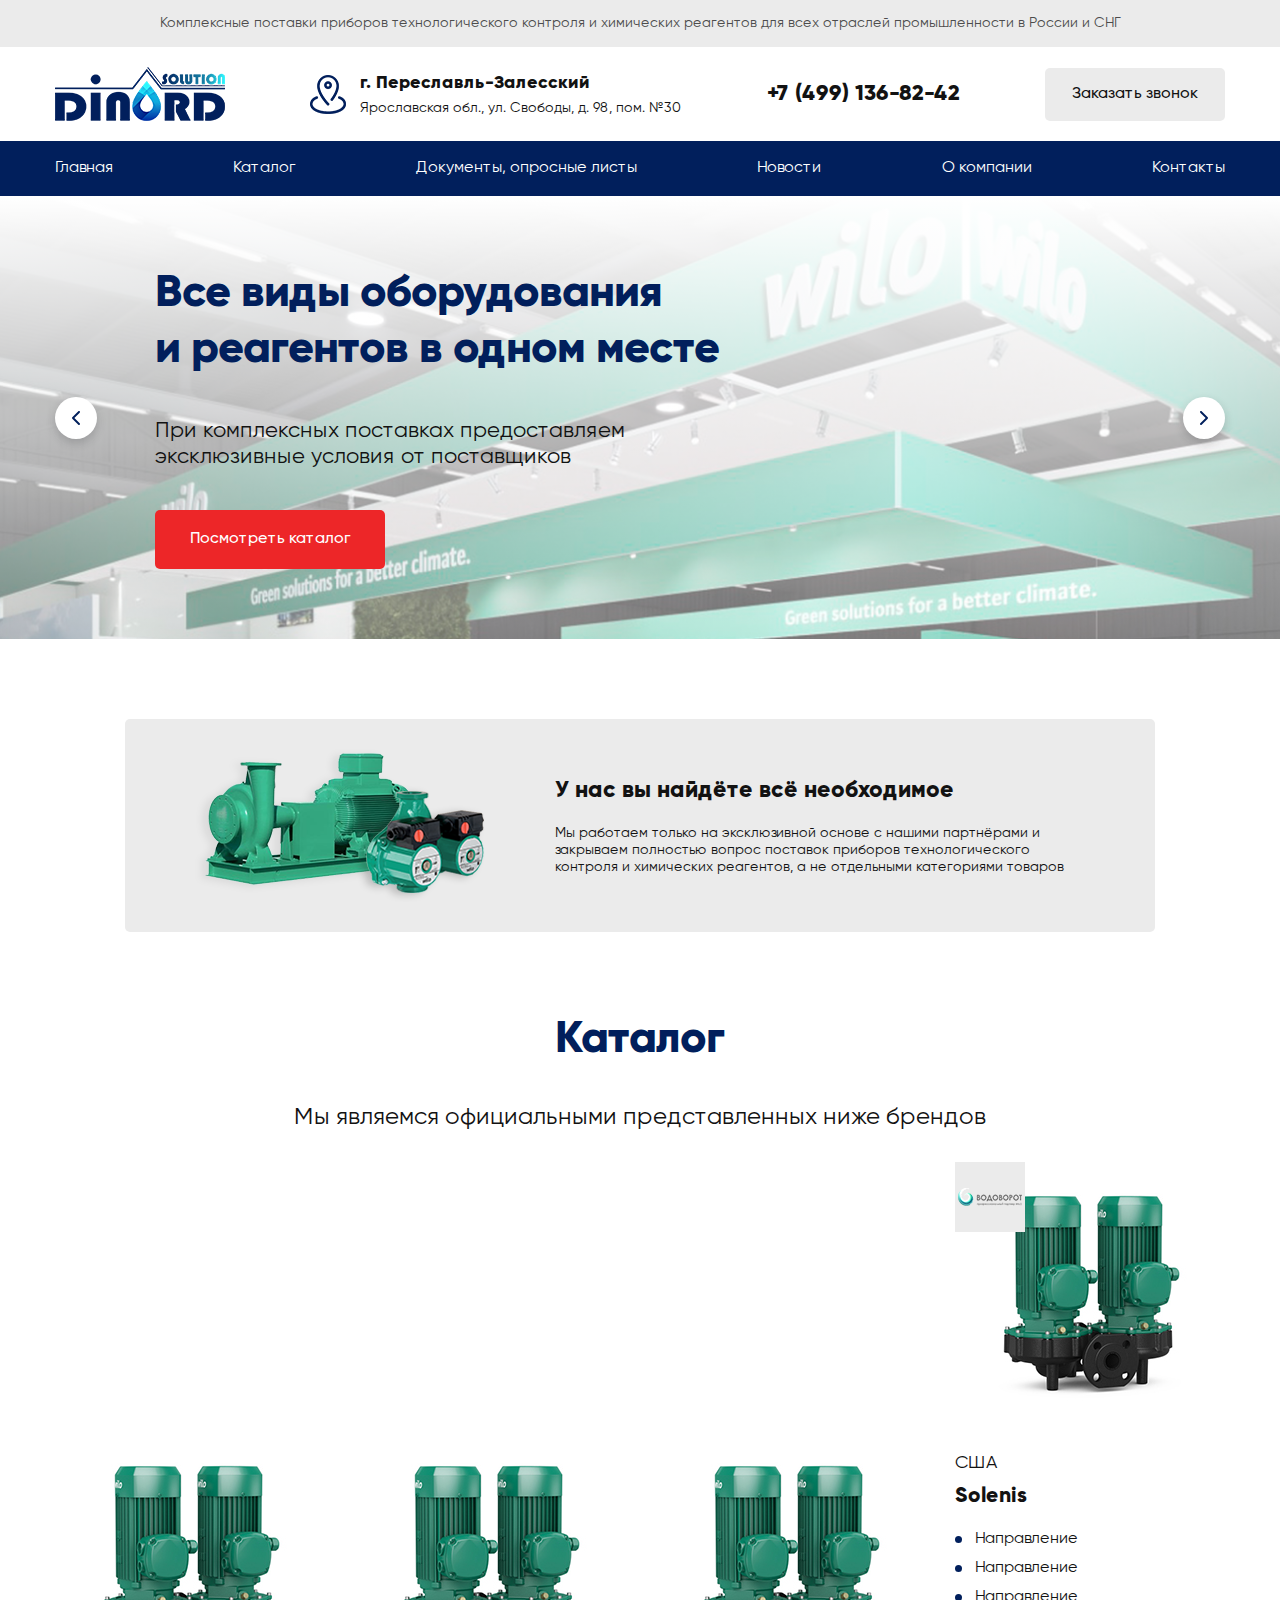
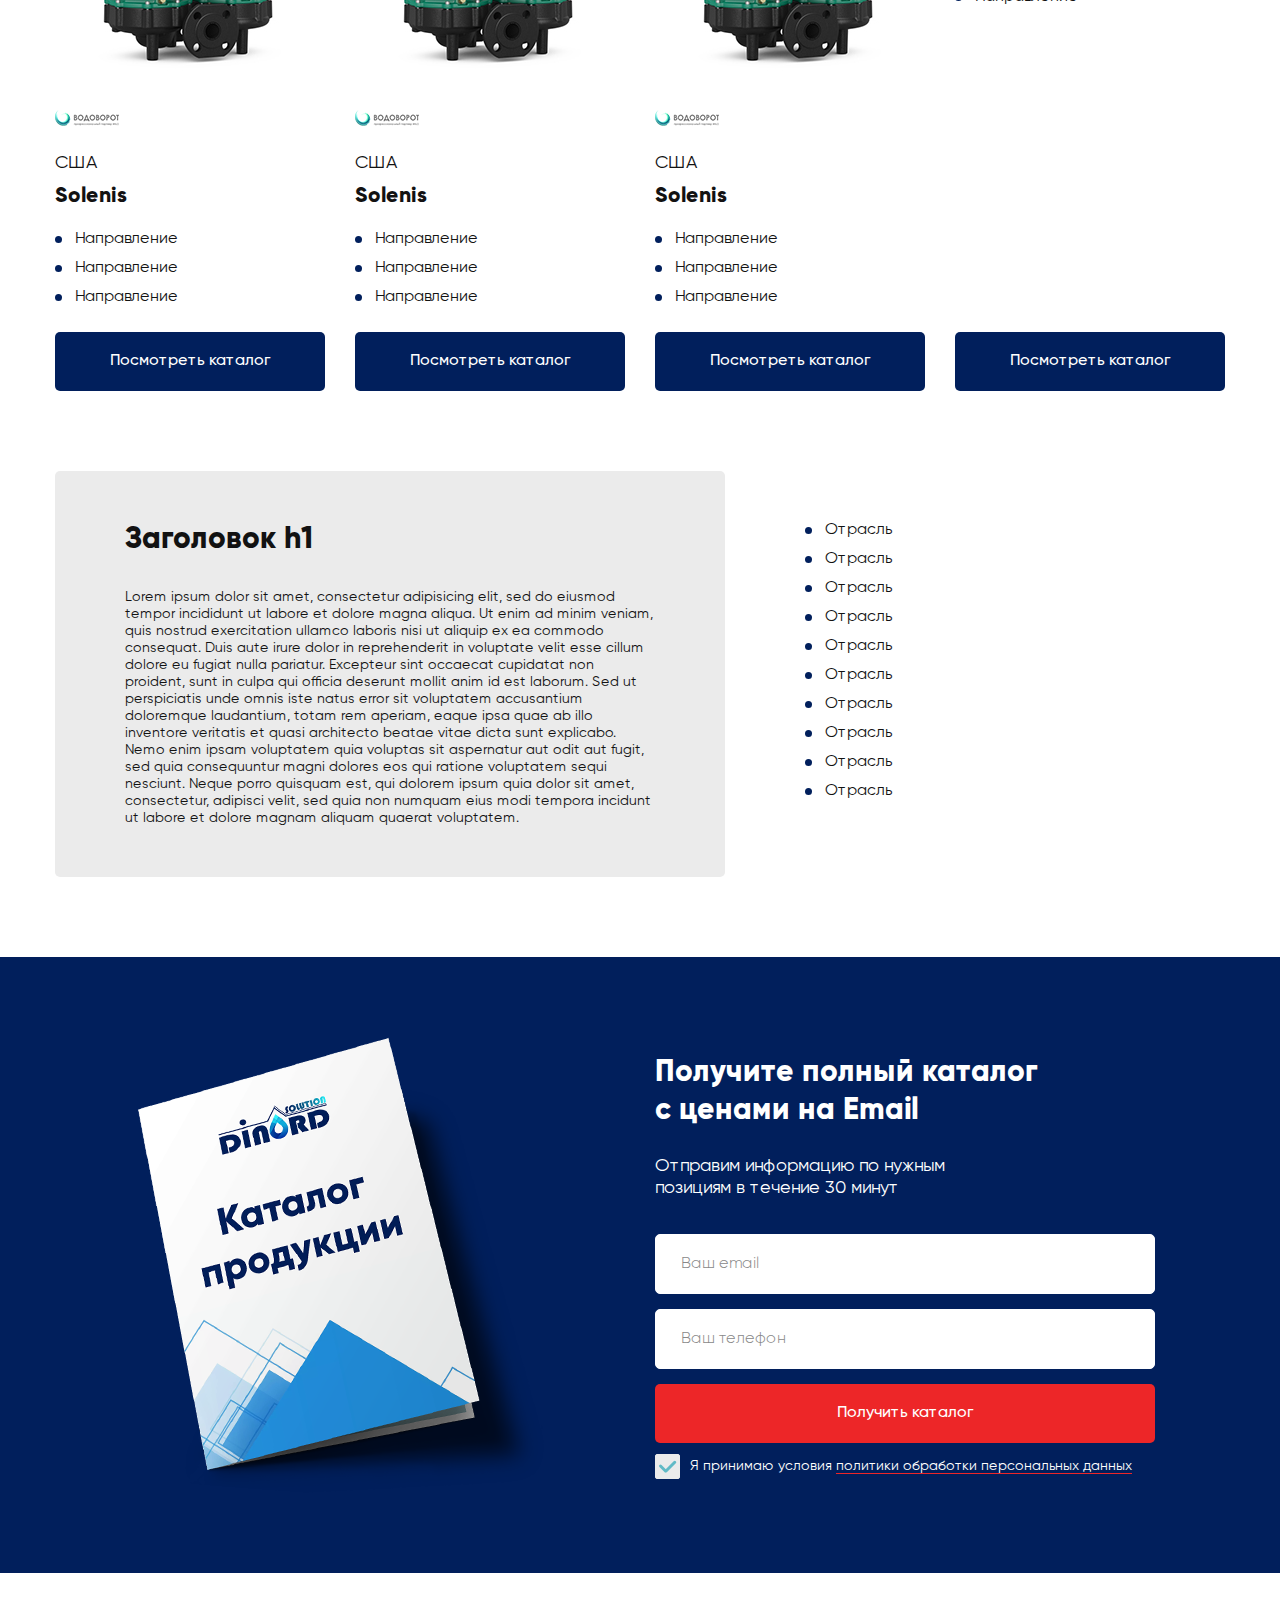
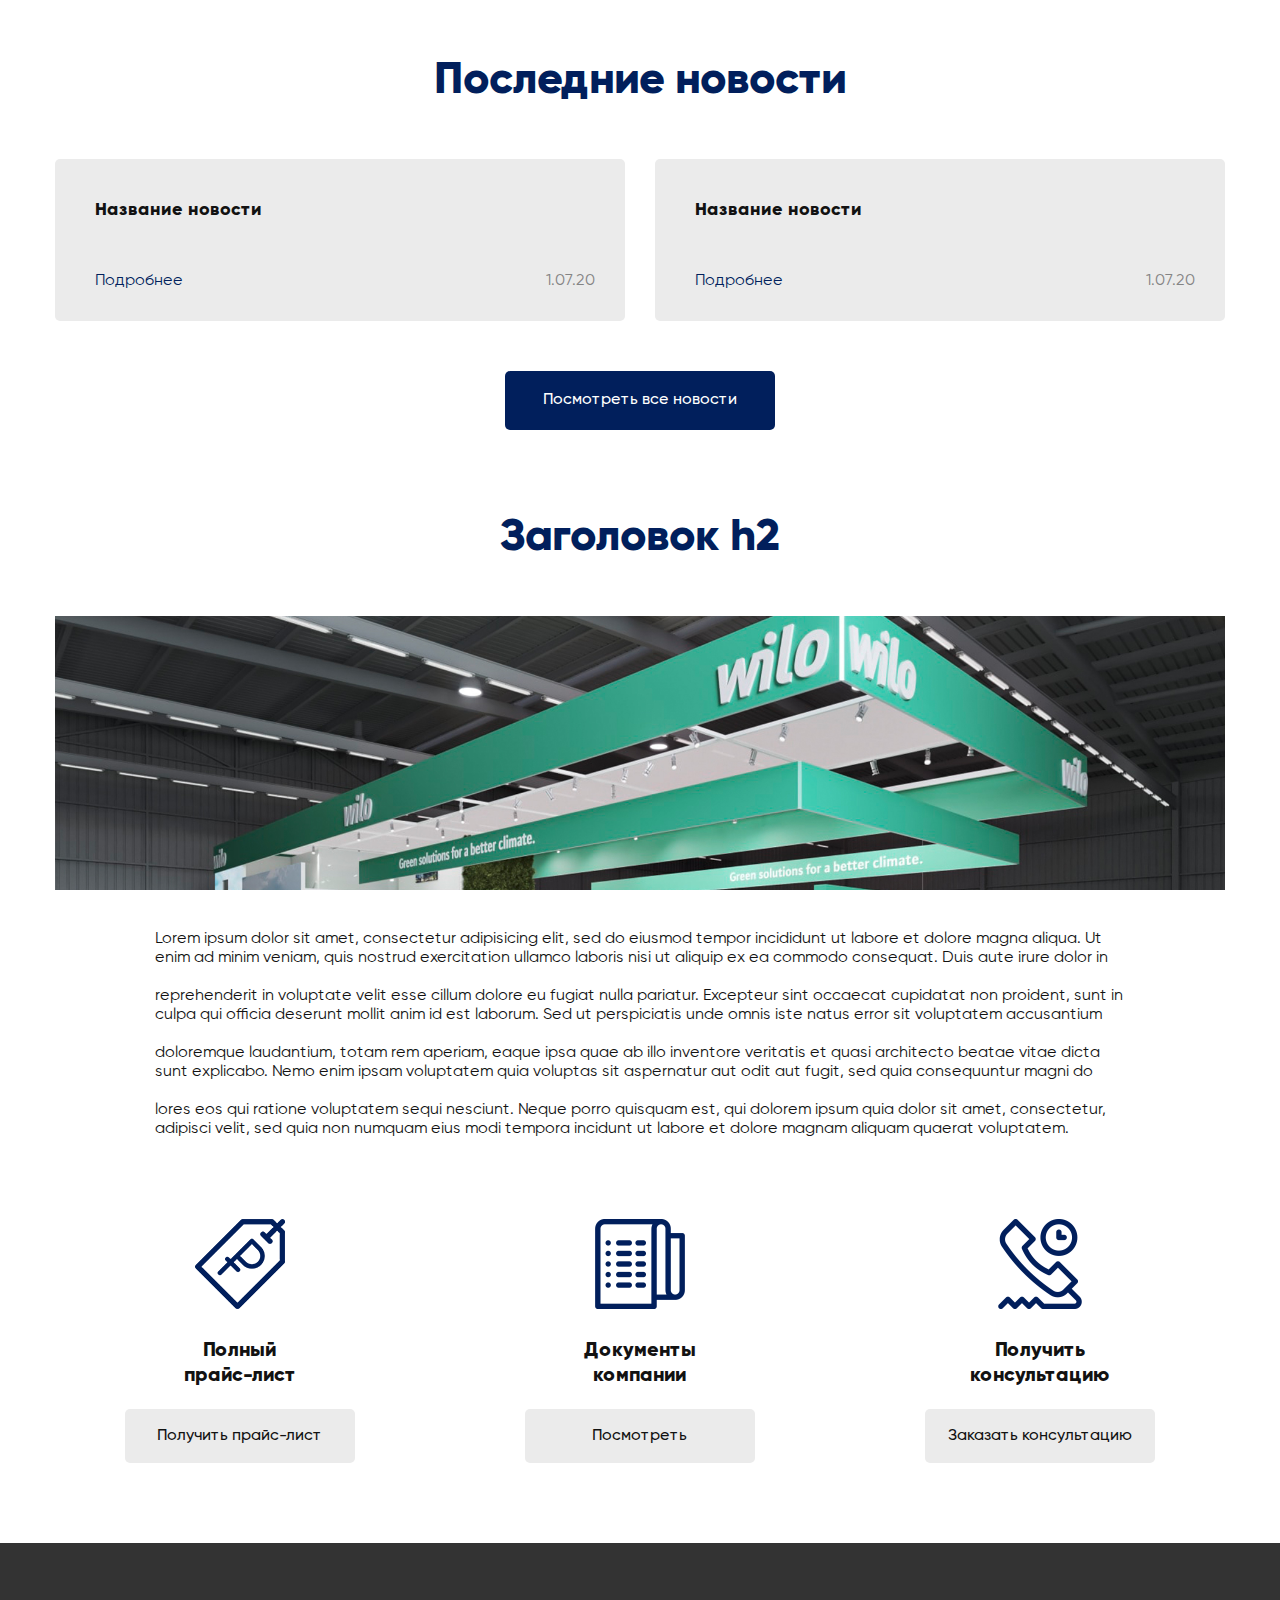
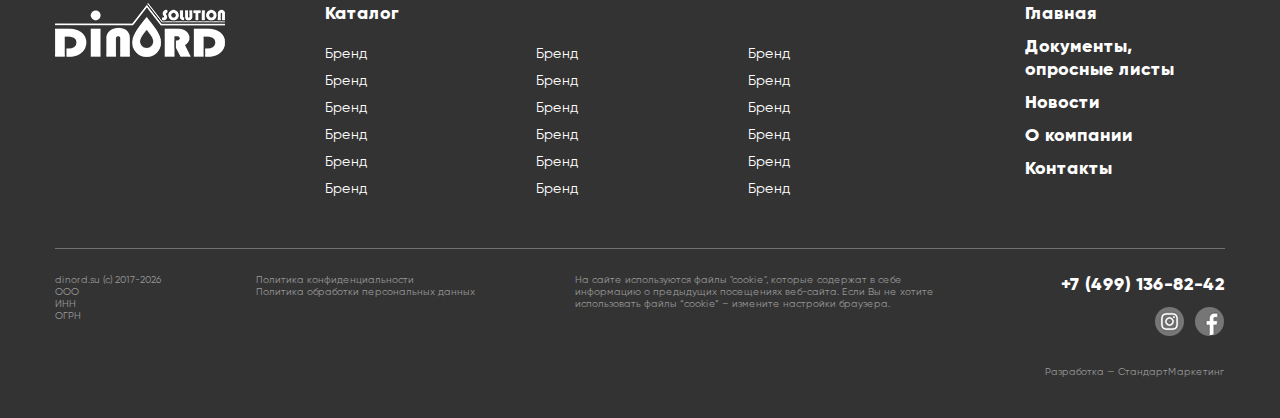
==== commit 43d5e62d: "sfvdsfv" ====
--- a/index.html
+++ b/index.html
@@ -46,7 +46,30 @@
 				<div class="container">
 					<ul class="nav">
 						<li><a href="/">Главная</a></li>
-						<li><a href="/">Каталог</a></li>
+						<li class="droped">
+							<a href="/">Каталог</a>
+							<div class="drop">
+								<div class="drop-bg">
+									<div class="wrap">
+										<ul class="drop-cat">
+											<li data-nav="nav-1" class="active"><a href="/">Категория</a></li>
+											<li data-nav="nav-2"><a href="/">Категория</a></li>
+										</ul>
+										<ul class="drop-nav active" data-nav="nav-1">
+											<li><a href="/">Пункт</a></li>
+											<li><a href="/">Пункт</a></li>
+											<li><a href="/">Пункт</a></li>
+											<li><a href="/">Пункт</a></li>
+										</ul>
+										<ul class="drop-nav" data-nav="nav-2">
+											<li><a href="/">Пункт</a></li>
+											<li><a href="/">Пункт</a></li>
+											<li><a href="/">Пункт</a></li>
+										</ul>
+									</div>
+								</div>
+							</div>
+						</li>
 						<li><a href="/">Документы, опросные листы</a></li>
 						<li><a href="/">Новости</a></li>
 						<li><a href="/">О компании</a></li>
@@ -107,15 +130,15 @@
 
 		<div class="b-section">
 			<div class="container">
-				<h2 class="b-title">Каталог</h2>
+				<h2 class="b-title blue">Каталог</h2>
 				<div class="b-subtitle">Мы являемся официальными представленных ниже брендов</div>
 				<ul class="b-brands">
 					<li>
 						<div class="content">
-							<div class="image">
-								<img src="i/brand-img.jpg" class="card-img">
+							<a href="#" class="image">
+								<a href="#"><img src="i/brand-img.jpg" class="card-img"></a>
 								<div class="logo"><img src="i/brand-logo.png"></div>
-							</div>
+							</a>
 							<div class="country">США</div>
 							<div class="name">Solenis</div>
 							<div class="text">
@@ -130,10 +153,10 @@
 					</li>
 					<li>
 						<div class="content">
-							<div class="image">
-								<img src="i/brand-img.jpg" class="card-img">
+							<a href="#" class="image">
+								<a href="#"><img src="i/brand-img.jpg" class="card-img"></a>
 								<div class="logo"><img src="i/brand-logo.png"></div>
-							</div>
+							</a>
 							<div class="country">США</div>
 							<div class="name">Solenis</div>
 							<div class="text">
@@ -148,10 +171,10 @@
 					</li>
 					<li>
 						<div class="content">
-							<div class="image">
-								<img src="i/brand-img.jpg" class="card-img">
+							<a href="#" class="image">
+								<a href="#"><img src="i/brand-img.jpg" class="card-img"></a>
 								<div class="logo"><img src="i/brand-logo.png"></div>
-							</div>
+							</a>
 							<div class="country">США</div>
 							<div class="name">Solenis</div>
 							<div class="text">
@@ -166,10 +189,10 @@
 					</li>
 					<li>
 						<div class="content">
-							<div class="image">
+							<a href="#" class="image">
 								<img src="i/brand-img.jpg" class="card-img">
 								<div class="logo"><img src="i/brand-logo.png"></div>
-							</div>
+							</a>
 							<div class="country">США</div>
 							<div class="name">Solenis</div>
 							<div class="text">
@@ -235,7 +258,7 @@
 
 		<div class="b-section first">
 			<div class="container">
-				<h2 class="b-title">Последние новости</h2>
+				<h2 class="b-title blue">Последние новости</h2>
 				<ul class="b-news">
 					<li>
 						<div class="name"><a href="#">Название новости</a></div>
@@ -258,7 +281,7 @@
 
 		<div class="b-section">
 			<div class="container">
-				<h2 class="b-title">Заголовок h2</h2>
+				<h2 class="b-title blue">Заголовок h2</h2>
 				<div class="b-article">
 					<div class="image"><img src="i/face-bg.jpg"></div>
 					<div class="b-text">
@@ -279,7 +302,7 @@
 							<div class="icon"><img src="i/info-icon-1.png"></div>
 							<div class="name">Полный<br> прайс-лист</div>
 						</div>
-						<a href="#" class="b-btn gray-btn">Получить прайс-лист</a>
+						<a href="#popup-pricelist" class="b-btn gray-btn fancybox">Получить прайс-лист</a>
 					</li>
 					<li>
 						<div class="content">
@@ -293,7 +316,7 @@
 							<div class="icon"><img src="i/info-icon-3.png"></div>
 							<div class="name">Получить<br> консультацию</div>
 						</div>
-						<a href="#" class="b-btn gray-btn">Заказать консультацию</a>
+						<a href="#popup-consult" class="b-btn gray-btn fancybox">Заказать консультацию</a>
 					</li>
 				</ul>
 			</div>
@@ -377,7 +400,8 @@
 
 		<div style="display:none;">
 			<div class="popup" id="popup-callback">
-				<div class="title">Оформите заявку</div>
+				<div class="title">Заказть звонок</div>
+				<div class="subtitle">Наш специалист свяжется с&nbsp;вами в&nbsp;ближайшее время</div>
 				<div class="b-form">
 					<form>
 						<div class="b-input">
@@ -387,6 +411,40 @@
 							<input type="tel" placeholder="Ваш телефон">
 						</div>
 						<button type="submit" class="b-btn">Заказать звонок</button>
+						<div class="policy-text"><div class="radio-btn active"></div>Я принимаю условия <a href="#popup-policy" class="fancybox">политики обработки персональных данных</a></div>
+					</form>
+				</div>
+			</div>
+
+			<div class="popup" id="popup-consult">
+				<div class="title">Заказть консультацию</div>
+				<div class="subtitle">Наш специалист свяжется с&nbsp;вами и&nbsp;ответит на&nbsp;все вопросы</div>
+				<div class="b-form">
+					<form>
+						<div class="b-input">
+							<input type="text" placeholder="Ваше имя">
+						</div>
+						<div class="b-input">
+							<input type="tel" placeholder="Ваш телефон">
+						</div>
+						<button type="submit" class="b-btn">Заказать консультацию</button>
+						<div class="policy-text"><div class="radio-btn active"></div>Я принимаю условия <a href="#popup-policy" class="fancybox">политики обработки персональных данных</a></div>
+					</form>
+				</div>
+			</div>
+
+			<div class="popup" id="popup-pricelist">
+				<div class="title">Получить прайс-лист</div>
+				<div class="subtitle">Вышлем полный прайс-лист на&nbsp;ваш Email</div>
+				<div class="b-form">
+					<form>
+						<div class="b-input">
+							<input type="email" placeholder="Ваше email">
+						</div>
+						<div class="b-input">
+							<input type="tel" placeholder="Ваш телефон">
+						</div>
+						<button type="submit" class="b-btn">Получить прайс-лист</button>
 						<div class="policy-text"><div class="radio-btn active"></div>Я принимаю условия <a href="#popup-policy" class="fancybox">политики обработки персональных данных</a></div>
 					</form>
 				</div>
--- a/css/layout.css
+++ b/css/layout.css
@@ -102,7 +102,7 @@
 	-webkit-text-size-adjust: none;
 	color: #121212;
     font-family: 'Gilroy', sans-serif;
-    font-weight: 300;
+    /*font-weight: 300;*/
 }
 body.no-scroll {
 	height: 100vh !important;
@@ -122,6 +122,9 @@
 }
 a[href^="tel:"], a[href^="mailto:"] {
     white-space: nowrap;
+}
+b {
+    font-weight: 800;
 }
 button {
 	-webkit-transition: all 0.3s;
--- a/css/main.css
+++ b/css/main.css
@@ -15,6 +15,10 @@
 	padding: 18px 0;
 	background-color: #011f5c;
 	color: #ffffff;
+	position: relative;
+}
+.header-nav .container {
+	position: static;
 }
 .header-nav .nav {
 	display: -webkit-flex;
@@ -25,6 +29,78 @@
 }
 .header-nav .nav > li {
 	font-size: 16px;
+}
+.header-nav .nav > li a:hover {
+	opacity: 0.8;
+}
+.header-nav .nav > li.droped .drop {
+	display: none;
+	width: 100%;
+	position: absolute;
+	left: 0;
+	top: calc(100% - 18px);
+	box-shadow: 0px 2px 18px 0px rgba(62, 45, 143, 0.25);
+	text-align: left;
+	color: #121212;
+	overflow: hidden;
+	padding-top: 18px;
+}
+.header-nav .nav > li.droped:hover .drop {
+	display: block;
+}
+.header-nav .nav > li.droped .drop .drop-bg {
+	background-color: #f0f0f9;
+}
+.header-nav .nav > li.droped .drop .wrap {
+	display: -webkit-flex;
+	display: -ms-flexbox;
+	display: flex;
+	justify-content: space-between;
+	align-items: stretch;
+	width: 100%;
+	max-width: 1230px;
+	padding: 0 30px;
+	margin: 0 auto;
+}
+.header-nav .nav > li.droped .drop .drop-cat {
+	padding: 50px 0;
+	width: 100%;
+	max-width: 350px;
+}
+.header-nav .nav > li.droped .drop .drop-cat > li {
+	font-size: 14px;
+	padding: 10px 15px;
+	border-radius: 5px 0 0 5px;
+	-webkit-transition: all 0.3s;
+	-moz-transition: all 0.3s;
+	-ms-transition: all 0.3s;
+	transition: all 0.3s;
+}
+.header-nav .nav > li.droped .drop .drop-cat > li.active {
+	background-color: #ffffff;
+}
+.header-nav .nav > li.droped .drop .drop-nav {
+	display: none;
+	padding: 50px 0 50px 50px;
+	background-color: #ffffff;
+	width: calc(100% - 350px);
+	position: relative;
+}
+.header-nav .nav > li.droped .drop .drop-nav.active {
+	display: block;
+}
+.header-nav .nav > li.droped .drop .drop-nav:after {
+	content: '';
+	width: 2000px;
+	height: 100%;
+	background-color: #ffffff;
+	position: absolute;
+	left: 100%;
+	top: 0;
+}
+.header-nav .nav > li.droped .drop .drop-nav > li {
+	font-size: 14px;
+	margin-top: 10px;
 }
 .header .wrap {
 	display: -webkit-flex;
@@ -81,8 +157,11 @@
 	border-radius: 5px;
 	background-color: #ebebeb;
 	font-size: 16px;
-	font-weight: 800;
+	font-weight: 500;
 	text-align: center;
+}
+.header-btn:hover {
+	background-color: #dadada;
 }
 .mobile-menu .nav > li {
 	font-size: 18px;
@@ -133,6 +212,9 @@
 .footer-catalog {
 	width: calc(100% - 570px);
 }
+.footer-catalog a:hover {
+	opacity: 0.8;
+}
 .footer-catalog .title {
 	font-size: 18px;
 	font-weight: 800;
@@ -167,6 +249,9 @@
 }
 .footer-nav ul > li.mobile {
 	display: none;
+}
+.footer-nav ul > li a:hover {
+	opacity: 0.8;
 }
 .footer-bot {
 	display: -webkit-flex;
@@ -192,6 +277,9 @@
 	font-size: 10px;
 	color: #989898;
 }
+.footer-about ul > li a:hover {
+	color: #ffffff;
+}
 .footer-contact {
 	width: 100%;
 	max-width: 170px;
@@ -224,12 +312,32 @@
 	color: #989898;
 	font-size: 10px;
 }
+.footer-cookie a:hover {
+	color: #ffffff;
+}
 .footer-dev {
 	text-align: right;
 	font-size: 10px;
 	margin-top: 30px;
 	color: #989898;
 }
+.footer-dev a:hover {
+	color: #ffffff;
+}
+
+.breadcrumbs {
+	position: relative;
+	padding: 20px 0;
+	text-align: left;
+}
+.breadcrumbs ul > li {
+	display: inline;
+	font-size: 14px;
+	color: #011f5c;
+}
+.breadcrumbs ul > li a:hover {
+	opacity: 0.8;
+}
 
 .b-section {
 	padding: 40px 0;
@@ -244,11 +352,17 @@
 	background-color: #011f5c;
 	color: #ffffff;
 }
+.b-section.left-align {
+	text-align: left;
+}
 
 .b-title {
 	display: block;
 	font-size: 45px;
 	font-weight: 800;
+}
+.b-title.blue {
+	color: #011f5c;
 }
 .b-subtitle {
 	display: block;
@@ -265,6 +379,13 @@
 	display: block;
 	max-width: 100%;
 }
+.b-text iframe {
+	display: block;
+	width: 100% !important;
+	max-width: 760px;
+	height: 428px !important;
+	margin: 0 auto 15px;
+}
 
 .b-btn {
 	display: block;
@@ -273,17 +394,26 @@
 	border-radius: 5px;
 	padding: 20px 10px;
 	font-size: 16px;
-	font-weight: 800;
+	font-weight: 500;
 	color: #ffffff;
 	background-color: #ed2628;
 	text-align: center;
 }
+.b-btn:hover {
+	background-color: #dc1517;
+}
 .b-btn.blue-btn {
 	background-color: #011f5c;
+}
+.b-btn.blue-btn:hover {
+	background-color: #000e4b;
 }
 .b-btn.gray-btn {
 	background-color: #ebebeb;
 	color: #121212;
+}
+.b-btn.gray-btn:hover {
+	background-color: #dadada;
 }
 .b-btn.b-more-btn {
 	max-width: 270px;
@@ -368,7 +498,7 @@
 	position: absolute;
 	left: 0;
 	top: 0;
-	background-image: linear-gradient(180deg, #ffffff 0%, transparent 100%);
+	background-image: linear-gradient(180deg, #ffffff 0%, rgba(255,255,255,0.4) 100%);
 }
 .b-face-slider .slide .wrap {
 	text-align: left;
@@ -384,6 +514,42 @@
 .b-face-slider .slide .b-btn {
 	max-width: 230px;
 	margin-top: 40px;
+}
+
+.b-face {
+	padding: 40px 0;
+	background-color: #ebebeb;
+	position: relative;
+}
+.b-face .wrap {
+	display: -webkit-flex;
+	display: -ms-flexbox;
+	display: flex;
+	justify-content: space-between;
+	align-items: center;
+	flex-wrap: wrap;
+}
+.b-face .wrap .content {
+	width: calc(50% - 25px);
+	text-align: left;
+}
+.b-face .content .b-title {
+	color: #011f5c;
+}
+.b-face .content .text {
+	margin-top: 55px;
+	font-size: 22px;
+	max-width: 440px;
+}
+.b-face .wrap .image {
+	width: calc(50% - 25px);
+	position: relative;
+}
+.b-face .wrap .image img {
+	display: block;
+	max-width: 100%;
+	margin-left: auto;
+	margin-right: 0;
 }
 
 .b-card {
@@ -428,6 +594,9 @@
 	align-items: stretch;
 	flex-wrap: wrap;
 }
+.b-title + .b-brands {
+	margin-top: 20px;
+}
 .b-brands > li {
 	width: calc(25% - 22.5px);
 	text-align: left;
@@ -448,6 +617,7 @@
 	width: 100%;
 }
 .b-brands > li .image {
+	display: block;
 	position: relative;
 	height: 270px;
 }
@@ -616,6 +786,11 @@
 	flex-wrap: wrap;
 	margin-top: 20px;
 }
+.b-news.no-flex {
+	display: block;
+	max-width: 570px;
+	margin-top: 50px;
+}
 .b-news > li {
 	width: calc(50% - 15px);
 	border-radius: 5px;
@@ -631,11 +806,17 @@
 	margin-top: 30px;
 	padding: 40px 30px 30px 40px;
 }
+.b-news.no-flex > li {
+	width: 100%;
+}
 .b-news > li .name {
 	font-size: 18px;
 	font-weight: 800;
 	width: 100%;
 }
+.b-news > li .name a:hover {
+	color: #011f5c;
+}
 .b-news > li .bot {
 	display: -webkit-flex;
 	display: -ms-flexbox;
@@ -654,6 +835,9 @@
 	color: #011f5c;
 	font-size: 16px;
 }
+.b-news > li .more-btn:hover {
+	opacity: 0.8;
+}
 
 .b-article {
 	margin-top: 50px;
@@ -717,10 +901,10 @@
 
 .popup {
 	padding: 50px 30px;
-	border-radius: 10px;
+	border-radius: 5px;
 	background-color: #ffffff;
 	width: 95%;
-	max-width: 560px;
+	max-width: 620px;
 	text-align: center;
 }
 .popup.popup-policy {
@@ -742,8 +926,471 @@
 	margin-top: 30px;
 }
 
-
-
+.b-advs {
+	display: -webkit-flex;
+	display: -ms-flexbox;
+	display: flex;
+	justify-content: flex-start;
+	align-items: center;
+	flex-wrap: wrap;
+}
+.b-advs > li {
+	width: calc(100%/3 - 20px);
+	max-width: 300px;
+	margin-right: auto;
+	margin-top: 30px;
+	display: -webkit-flex;
+	display: -ms-flexbox;
+	display: flex;
+	justify-content: space-between;
+	align-items: center;
+	text-align: left;
+}
+.b-advs > li:nth-child(3n) {
+	margin-right: 0;
+}
+.b-advs > li .icon {
+	position: relative;
+	width: 70px;
+	height: 70px;
+	display: -webkit-flex;
+	display: -ms-flexbox;
+	display: flex;
+	justify-content: center;
+	align-items: center;
+	align-content: center;
+}
+.b-advs > li .icon img {
+	display: block;
+	max-width: 100%;
+	max-height: 100%;
+}
+.b-advs > li .text {
+	width: calc(100% - 100px);
+	font-size: 16px;
+	/*margin-left: 30px;*/
+}
+
+.b-hidden-text .mask-btn {
+	color: #011f5c;
+	border-bottom: 1px solid transparent;
+}
+.b-hidden-text .mask-btn:hover {
+	border-color: #011f5c;
+}
+.b-hidden-text .hidden-text {
+	display: none;
+}
+
+.b-brand {
+	display: -webkit-flex;
+	display: -ms-flexbox;
+	display: flex;
+	justify-content: space-between;
+	align-items: center;
+	flex-wrap: wrap;
+	position: relative;
+}
+.b-brand .image {
+	width: calc(50% - 25px);
+	max-width: 370px;
+	position: relative;
+	padding-top: 25px;
+	margin: 0 auto;
+}
+.b-brand .image .brand-img {
+	display: block;
+	max-width: 100%;
+	margin: 0 auto;
+}
+.b-brand .image .logo {
+	width: 80px;
+	height: 80px;
+	position: absolute;
+	left: 0;
+	top: 0;
+	background-color: #d7d7d7;
+}
+.b-brand .image .logo img {
+	display: block;
+	max-width: 94%;
+	max-height: 94%;
+	position: absolute;
+	left: 50%;
+	top: 50%;
+	-webkit-transform: translate(-50%, -50%);
+	-moz-transform: translate(-50%, -50%);
+	-ms-transform: translate(-50%, -50%);
+	transform: translate(-50%, -50%);
+}
+.b-brand .content {
+	width: calc(50% - 15px);
+	text-align: left;
+	position: relative;
+}
+.b-brand .content .country {
+	display: block;
+	width: 40px;
+	height: 40px;
+	border-radius: 50%;
+	background-repeat: no-repeat;
+	background-size: cover;
+	background-position: center;
+	margin-bottom: 30px;
+}
+.b-brand .content .b-title {
+	color: #011f5c;
+	font-size: 35px;
+}
+.b-brand .content .text {
+	font-size: 16px;
+	margin-top: 30px;
+}
+.b-brand .content .brand-doc {
+	display: inline-block;
+	margin-top: 30px;
+}
+.b-brand .content .brand-doc .name {
+	font-size: 14px;
+	font-weight: 600;
+	color: #011f5c;
+}
+.b-brand .content .brand-doc .name a:hover {
+	opacity: 0.8;
+}
+.b-brand .content .brand-doc .size {
+	display: inline-block;
+	margin-top: 10px;
+	padding: 10px 20px;
+	border-radius: 100px;
+	background-color: #ebebeb;
+	font-size: 14px;
+}
+.b-brand .content .btn-wrap {
+	display: -webkit-flex;
+	display: -ms-flexbox;
+	display: flex;
+	justify-content: space-between;
+	align-items: center;
+	flex-wrap: wrap;
+	margin-top: 30px;
+}
+.b-brand .content .btn-wrap .b-btn {
+	max-width: 220px;
+}
+.b-brand .content .btn-wrap .btn-text {
+	width: calc(100% - 245px);
+	font-size: 14px;
+}
+
+.b-scroll {
+	position: relative;
+	padding-right: 400px;
+}
+.b-scroll-el {
+	width: 370px;
+	position: absolute;
+	right: 0;
+	top: 0;
+}
+.b-scroll-el.scroll {
+	position: fixed;
+	top: 30px;
+	right: calc(50% - 585px);
+}
+.b-scroll-el.bottom {
+	top: auto;
+	bottom: 0;
+}
+.b-scroll > .b-text {
+	max-width: 700px;
+	margin-left: 0;
+}
+
+.b-cards {
+	margin-top: 50px;
+}
+.b-cards .card {
+	padding: 40px 70px;
+	border-radius: 5px;
+	background-color: #ebebeb;
+	text-align: left;
+	margin-bottom: 30px;
+}
+.b-cards .card:last-child {
+	margin-bottom: 0;
+}
+.b-cards .card .title {
+	display: block;
+	font-size: 20px;
+	font-weight: 800;
+}
+.b-cards .card .text {
+	font-size: 16px;
+	margin-top: 20px;
+}
+.b-cards .card .text ul > li {
+	position: relative;
+	padding-left: 20px;
+}
+.b-cards .card .text ul > li:before {
+	content: '';
+	width: 7px;
+	height: 7px;
+	border-radius: 50%;
+	background-color: #011f5c;
+	position: absolute;
+	left: 0;
+	top: 6px;
+}
+
+.b-send-small {
+	position: relative;
+	width: 100%;
+	text-align: center;
+}
+.b-send-small .image {
+	position: relative;
+}
+.b-send-small .image img {
+	display: block;
+	max-width: 100%;
+	margin: 0 auto;
+}
+.b-send-small .title {
+	font-size: 26px;
+	font-weight: 800;
+	margin-top: 30px;
+}
+.b-send-small .b-form {
+	margin-top: 30px;
+}
+
+.b-news-date {
+	color: #6f6f6f;
+	font-size: 16px;
+	margin: 35px auto 25px;
+}
+
+.b-about-face {
+	display: -webkit-flex;
+	display: -ms-flexbox;
+	display: flex;
+	justify-content: space-between;
+	align-items: center;
+	flex-wrap: wrap;
+}
+.b-about-face .image {
+	position: relative;
+	width: calc(50% - 15px);
+}
+.b-about-face .image img {
+	display: block;
+	max-width: 100%;
+	margin: 0 auto;
+}
+.b-about-face .text {
+	width: calc(50% - 15px);
+	text-align: left;
+	font-size: 21px;
+}
+
+.b-about-card {
+	padding: 40px 400px 40px 70px;
+	border-radius: 5px;
+	max-width: 970px;
+	margin: 0 auto;
+	background-color: #ebebeb;
+	text-align: left;
+	position: relative;
+}
+.b-about-card .image {
+	width: 370px;
+	height: 100%;
+	position: absolute;
+	right: 0;
+	top: 0;
+	overflow: hidden;
+}
+.b-about-card .image img {
+	display: block;
+	max-height: 100%;
+	position: absolute;
+	left: 50%;
+	bottom: 0;
+	-webkit-transform: translateX(-50%);
+	-moz-transform: translateX(-50%);
+	-ms-transform: translateX(-50%);
+	transform: translateX(-50%);
+}
+.b-about-card .title {
+	display: block;
+	font-size: 21px;
+	font-weight: 800;
+}
+.b-about-card .text {
+	margin-top: 20px;
+	font-size: 16px;
+}
+
+.b-gallery {
+	display: -webkit-flex;
+	display: -ms-flexbox;
+	display: flex;
+	justify-content: flex-start;
+	align-items: center;
+	flex-wrap: wrap;
+	margin-top: 20px;
+}
+.b-gallery > li {
+	width: calc(25% - 22.5px);
+	margin-top: 30px;
+	margin-right: 30px;
+}
+.b-gallery > li:nth-child(4n) {
+	margin-right: 0;
+}
+.b-gallery > li img {
+	display: block;
+	max-width: 100%;
+	margin: 0 auto;
+	box-shadow: 0 5px 10px 0 rgba(0,0,0,0.4);
+}
+
+.b-docs {
+	position: relative;
+	text-align: left;
+}
+.b-docs .title {
+	display: block;
+	font-size: 20px;
+	font-weight: 800;
+	margin-top: 50px;
+}
+.b-docs-list {
+	display: -webkit-flex;
+	display: -ms-flexbox;
+	display: flex;
+	justify-content: flex-start;
+	align-items: flex-start;
+	flex-wrap: wrap;
+}
+.b-docs-list > li {
+	width: calc(100%/3 - 20px);
+	margin-top: 30px;
+	margin-right: 30px;
+}
+.b-docs-list > li:nth-child(3n) {
+	margin-right: 0;
+}
+.b-docs-list > li .name {
+	font-size: 16px;
+	font-weight: 600;
+	color: #011f5c;
+	max-width: 270px;
+}
+.b-docs-list > li .name a:hover {
+	opacity: 0.8;
+}
+.b-docs-list > li .size {
+	display: inline-block;
+	padding: 10px 25px;
+	border-radius: 100px;
+	background-color: #ebebeb;
+	font-size: 14px;
+	margin-top: 15px;
+}
+
+.b-contacts {
+	display: -webkit-flex;
+	display: -ms-flexbox;
+	display: flex;
+	justify-content: space-between;
+	align-items: flex-start;
+	flex-wrap: wrap;
+	margin-top: 50px;
+}
+.b-contacts > li {
+	width: calc(100%/3 - 20px);
+}
+.b-contacts > li .icon {
+	height: 92px;
+	position: relative;
+	display: -webkit-flex;
+	display: -ms-flexbox;
+	display: flex;
+	justify-content: center;
+	align-items: center;
+	align-content: center;
+}
+.b-contacts > li .icon img {
+	display: block;
+	max-width: 100%;
+	max-height: 100%;
+}
+.b-contacts > li .title {
+	font-size: 20px;
+	font-weight: 800;
+	margin-top: 25px;
+}
+.b-contacts > li .text {
+	margin-top: 15px;
+	font-size: 16px;
+}
+
+.b-map {
+	position: relative;
+	height: 500px;
+}
+.b-map iframe {
+	display: block;
+	width: 100% !important;
+	height: 100% !important;
+}
+
+.b-thanks {
+	padding: 80px 0;
+	display: -webkit-flex;
+	display: -ms-flexbox;
+	display: flex;
+	justify-content: center;
+	align-items: center;
+	align-content: center;
+	flex-wrap: wrap;
+}
+.b-thanks-image {
+	margin-top: 50px;
+}
+.b-thanks-image img {
+	display: block;
+	max-width: 100%;
+	margin: 0 auto;
+}
+
+.b-policy {
+	margin-top: 50px;
+	text-align: left;
+}
+.b-policy .item {
+	margin-top: 30px;
+}
+.b-policy .item .title {
+	display: block;
+	font-size: 24px;
+	font-weight: 800;
+}
+.b-policy .item .text {
+	margin-top: 20px;
+	font-size: 16px;
+}
+
+
+
+@media screen and (max-width: 1370px){
+	.b-send-small .image img {
+		max-height: 200px;
+	}
+}
 @media screen and (max-width: 1230px){
 	.footer-catalog {
 		width: calc(100% - 440px);
@@ -765,6 +1412,16 @@
 	.b-face-slider .slide .wrap {
 		padding: 0 calc(100% - 700px) 0 100px;
 	}
+
+	.b-scroll {
+		padding-right: 330px;
+	}
+	.b-scroll-el {
+		width: 300px;
+	}
+	.b-scroll-el.scroll {
+		right: 30px;
+	}
 }
 @media screen and (max-width: 1024px){
 	.header-adres, .header-btn, .header-nav {
@@ -801,6 +1458,82 @@
 	}
 	.b-seo-main .card {
 		width: calc(70% - 15px);
+	}
+
+	.b-news.no-flex {
+		margin: 50px auto 0;
+	}
+
+	.b-advs > li {
+		display: block;
+		text-align: center;
+	}
+	.b-advs > li .icon {
+		margin: 0 auto 15px;
+	}
+	.b-advs > li .text {
+		width: 100%;
+	}
+
+	.b-brand .content .btn-wrap {
+		display: block;
+		max-width: 220px;
+		text-align: center;
+	}
+	.b-brand .content .btn-wrap .btn-text {
+		width: 100%;
+		margin-top: 15px;
+	}
+
+	.b-scroll {
+		padding-right: 0;
+	}
+	.b-scroll-el {
+		position: relative;
+		width: 100%;
+	}
+	.b-scroll > .b-text {
+		margin-left: auto;
+		max-width: none;
+	}
+
+	.b-send-small {
+		display: -webkit-flex;
+		display: -ms-flexbox;
+		display: flex;
+		justify-content: space-between;
+		align-items: center;
+		margin-top: 50px;
+	}
+	.b-send-small .image {
+		width: calc(45% - 15px);
+	}
+	.b-send-small .image img {
+		max-height: none;
+	}
+	.b-send-small .content {
+		text-align: left;
+		width: calc(55% - 15px);
+	}
+	.b-send-small .title {
+		margin-top: 0;
+	}
+
+	.b-about-card {
+		padding: 30px 330px 30px 50px;
+	}
+	.b-about-card .image {
+		width: 300px;
+	}
+
+	.b-gallery > li {
+		width: calc(100%/3 - 20px);
+	}
+	.b-gallery > li:nth-child(4n) {
+		margin-right: 30px;
+	}
+	.b-gallery > li:nth-child(3n) {
+		margin-right: 0;
 	}
 }
 @media screen and (max-width: 768px){
@@ -868,6 +1601,13 @@
 		text-align: center;
 	}
 
+	.breadcrumbs {
+		padding: 15px 0;
+	}
+	.breadcrumbs ul > li {
+		font-size: 12px;
+	}
+
 	.b-section {
 		padding: 20px 0;
 	}
@@ -887,6 +1627,10 @@
 	}
 	.b-text {
 		font-size: 14px;
+	}
+	.b-text iframe {
+		max-width: 560px;
+		height: 315px !important;
 	}
 
 	.b-btn {
@@ -929,6 +1673,18 @@
 		margin-top: 20px;
 	}
 
+
+	.b-face .wrap .content {
+		width: calc(50% - 15px);
+	}
+	.b-face .content .text {
+		font-size: 16px;
+		margin-top: 20px;
+	}
+	.b-face .wrap .image {
+		width: calc(50% - 15px);
+	}
+
 	.b-card {
 		padding: 20px 30px;
 	}
@@ -940,6 +1696,9 @@
 		margin-top: 15px;
 	}
 
+	.b-title + .b-brands {
+		margin-top: 10px;
+	}
 	.b-brands > li {
 		width: calc(100%/3 - 40px/3);
 		margin-top: 20px;
@@ -1010,10 +1769,13 @@
 	.b-news {
 		margin-top: 10px;
 	}
+	.b-news.no-flex {
+		margin-top: 30px;
+		max-width: 460px;
+	}
 	.b-news > li {
 		width: calc(50% - 10px);
 		padding: 15px;
-
 		margin-top: 20px;
 	}
 	.b-news > li .name {
@@ -1078,6 +1840,200 @@
 	.popup .b-form {
 		margin-top: 20px;
 	}
+
+	.b-advs > li {
+		width: calc(100%/3 - 40px/3);
+		max-width: none;
+		margin-top: 20px;
+	}
+	.b-advs > li .text {
+		font-size: 14px;
+	}
+
+	.b-brand {
+		display: block;
+	}
+	.b-brand .image {
+		width: 100%;
+	}
+	.b-brand .content {
+		width: 100%;
+		text-align: center;
+		margin-top: 20px;
+	}
+	.b-brand .content .country {
+		display: inline-block;
+		vertical-align: top;
+		width: 30px;
+		height: 30px;
+		margin-bottom: 0;
+		margin-right: 10px;
+	}
+	.b-brand .content .b-title {
+		display: inline-block;
+		vertical-align: top;
+		max-width: calc(100% - 45px);
+		text-align: left;
+		font-size: 20px;
+		margin-top: 2.5px;
+	}
+	.b-brand .content .text {
+		text-align: left;
+		margin-top: 20px;
+		font-size: 14px;
+	}
+	.b-brand .content .brand-doc {
+		margin-top: 20px;
+	}
+	.b-brand .content .brand-doc .name {
+		font-size: 12px;
+	}
+	.b-brand .content .brand-doc .size {
+		padding: 7px 15px;
+		font-size: 12px;
+		margin-top: 5px;
+	}
+	.b-brand .content .btn-wrap {
+		max-width: none;
+		margin-top: 20px;
+	}
+	.b-brand .content .btn-wrap .b-btn {
+		margin: 0 auto;
+	}
+
+	.b-cards {
+		margin-top: 30px;
+	}
+	.b-cards .card {
+		padding: 20px;
+		margin-bottom: 15px;
+	}
+	.b-cards .card .title {
+		font-size: 16px;
+	}
+	.b-cards .card .text {
+		margin-top: 15px;
+		font-size: 14px;
+	}
+	.b-cards .card .text ul > li {
+		padding-left: 15px;
+	}
+	.b-cards .card .text ul > li:before {
+		top: 5px;
+	}
+
+	.b-send-small {
+		margin-top: 30px;
+	}
+	.b-send-small .title {
+		font-size: 20px;
+	}
+	.b-send-small .b-form {
+		margin-top: 20px;
+	}
+
+	.b-news-date {
+		font-size: 14px;
+		margin: 30px auto 20px;
+	}
+
+	.b-about-face .text {
+		font-size: 17px;
+	}
+
+	.b-about-card {
+		padding: 20px 240px 20px 20px;
+	}
+	.b-about-card .image {
+		width: 200px;
+	}
+	.b-about-card .title {
+		font-size: 17px;
+	}
+	.b-about-card .text {
+		margin-top: 15px;
+		font-size: 14px;
+	}
+
+	.b-gallery {
+		margin-top: 10px;
+	}
+	.b-gallery > li {
+		width: calc(100%/3 - 40px/3);
+		margin-top: 20px;
+		margin-right: 20px;
+	}
+	.b-gallery > li:nth-child(4n) {
+		margin-right: 20px;
+	}
+	.b-gallery > li:nth-child(3n) {
+		margin-right: 0;
+	}
+
+	.b-docs .title {
+		font-size: 18px;
+		margin-top: 30px;
+	}
+	.b-docs-list > li {
+		width: calc(100%/3 - 40px/3);
+		margin-top: 20px;
+		margin-right: 20px;
+	}
+	.b-docs-list > li .name {
+		font-size: 14px;
+		max-width: none;
+	}
+	.b-docs-list > li .size {
+		margin-top: 10px;
+		padding: 7px 15px;
+		font-size: 12px;
+	}
+
+	.b-contacts {
+		margin-top: 30px;
+	}
+	.b-contacts > li {
+		width: calc(100%/3 - 40px/3);
+	}
+	.b-contacts > li .icon {
+		height: 60px;
+	}
+	.b-contacts > li .title {
+		font-size: 16px;
+		margin-top: 15px;
+	}
+	.b-contacts > li .text {
+		margin-top: 10px;
+		font-size: 14px;
+	}
+
+	.b-map {
+		height: 400px !important;
+	}
+
+	.b-thanks {
+		padding: 40px 0;
+	}
+	.b-thanks-image {
+		margin-top: 30px;
+	}
+	.b-thanks-image img {
+		max-height: 300px;
+	}
+
+	.b-policy {
+		margin-top: 30px;
+	}
+	.b-policy .item {
+		margin-top: 20px;
+	}
+	.b-policy .item .title {
+		font-size: 18px;
+	}
+	.b-policy .item .text {
+		font-size: 14px;
+		margin-top: 15px;
+	}
 }
 @media screen and (max-width: 670px){
 	.b-brands {
@@ -1102,6 +2058,25 @@
 		max-width: none;
 		margin: 20px auto 0;
 	}
+
+	.b-gallery {
+		justify-content: space-between;
+	}
+	.b-gallery > li {
+		width: calc(50% - 10px);
+		margin-right: 0;
+	}
+	.b-gallery > li:nth-child(4n) {
+		margin-right: 0;
+	}
+
+	.b-contacts {
+		display: block;
+	}
+	.b-contacts > li {
+		width: 100%;
+		margin: 20px auto 0;
+	}
 }
 @media screen and (max-width: 520px){
 	.header-phone {
@@ -1111,6 +2086,28 @@
 		width: 120px;
 	}
 
+	.b-face {
+		overflow: hidden;
+	}
+	.b-face .wrap .content {
+		width: calc(65% - 10px);
+	}
+	.b-face .wrap .image {
+		width: calc(35% - 10px);
+		height: 200px;
+	}
+	.b-face .wrap .image img {
+		max-width: none;
+		max-height: 100%;
+		position: absolute;
+		left: 0;
+		top: 50%;
+		-webkit-transform: translateY(-50%);
+		-moz-transform: translateY(-50%);
+		-ms-transform: translateY(-50%);
+		transform: translateY(-50%);
+	}
+
 	.b-card {
 		display: block;
 	}
@@ -1144,10 +2141,87 @@
 	.b-news > li {
 		width: 100%;
 	}
+
+	.b-advs {
+		display: block;
+	}
+	.b-advs > li {
+		display: -webkit-flex;
+		display: -ms-flexbox;
+		display: flex;
+		width: 100%;
+		max-width: 260px;
+		text-align: left;
+		margin: 20px auto 0;
+	}
+	.b-advs > li:nth-child(3n) {
+		margin-right: auto;
+	}
+	.b-advs > li .icon {
+		margin: 0;
+	}
+	.b-advs > li .text {
+		width: calc(100% - 90px);
+	}
+
+	.b-send-small {
+		display: block;
+	}
+	.b-send-small .image {
+		width: 100%;
+	}
+	.b-send-small .content {
+		width: 100%;
+		margin-top: 20px;
+		text-align: center;
+	}
+
+	.b-about-face {
+		display: block;
+	}
+	.b-about-face .image {
+		width: 100%;
+	}
+	.b-about-face .text {
+		width: 100%;
+		margin-top: 30px;
+	}
+
+	.b-about-card {
+		padding: 20px 30% 20px 20px;
+	}
+	.b-about-card .image {
+		width: calc(30% - 20px);
+	}
+	.b-about-card .image img {
+		left: 0;
+		-webkit-transform: none;
+		-moz-transform: none;
+		-ms-transform: none;
+		transform: none;
+	}
+
+	.b-docs-list {
+		justify-content: space-between;
+	}
+	.b-docs-list > li {
+		width: calc(50% - 10px);
+		margin-right: 0;
+	}
 }
 @media screen and (max-width: 460px){
+	.b-title br, .b-subtitle br {
+		display: none;
+	}
+
+	.b-text iframe {
+		max-width: 360px;
+		height: 203px !important;
+	}
+
 	.b-brands {
 		display: block;
+		margin-top: 30px;
 	}
 	.b-brands > li {
 		width: 100%;
@@ -1157,4 +2231,43 @@
 	.b-brands > li:nth-child(3n) {
 		margin-right: auto;
 	}
+
+	.b-about-card {
+		padding: 20px;
+	}
+	.b-about-card .image {
+		width: 100%;
+		position: relative;
+		height: auto;
+		margin-bottom: 20px;
+	}
+	.b-about-card .image img {
+		position: relative;
+		margin: 0 auto;
+		max-width: 100%;
+	}
+
+	.b-gallery {
+		display: block;
+		margin-top: 30px;
+	}
+	.b-gallery > li {
+		width: 100%;
+		margin: 20px auto 0;
+	}
+	.b-gallery > li:nth-child(4n),
+	.b-gallery > li:nth-child(3n) {
+		margin-right: auto;
+	}
+
+	.b-docs-list {
+		display: block;
+	}
+	.b-docs-list > li {
+		width: 100%;
+		margin: 20px auto 0;
+	}
+	.b-docs-list > li:nth-child(3n) {
+		margin-right: auto;
+	}
 }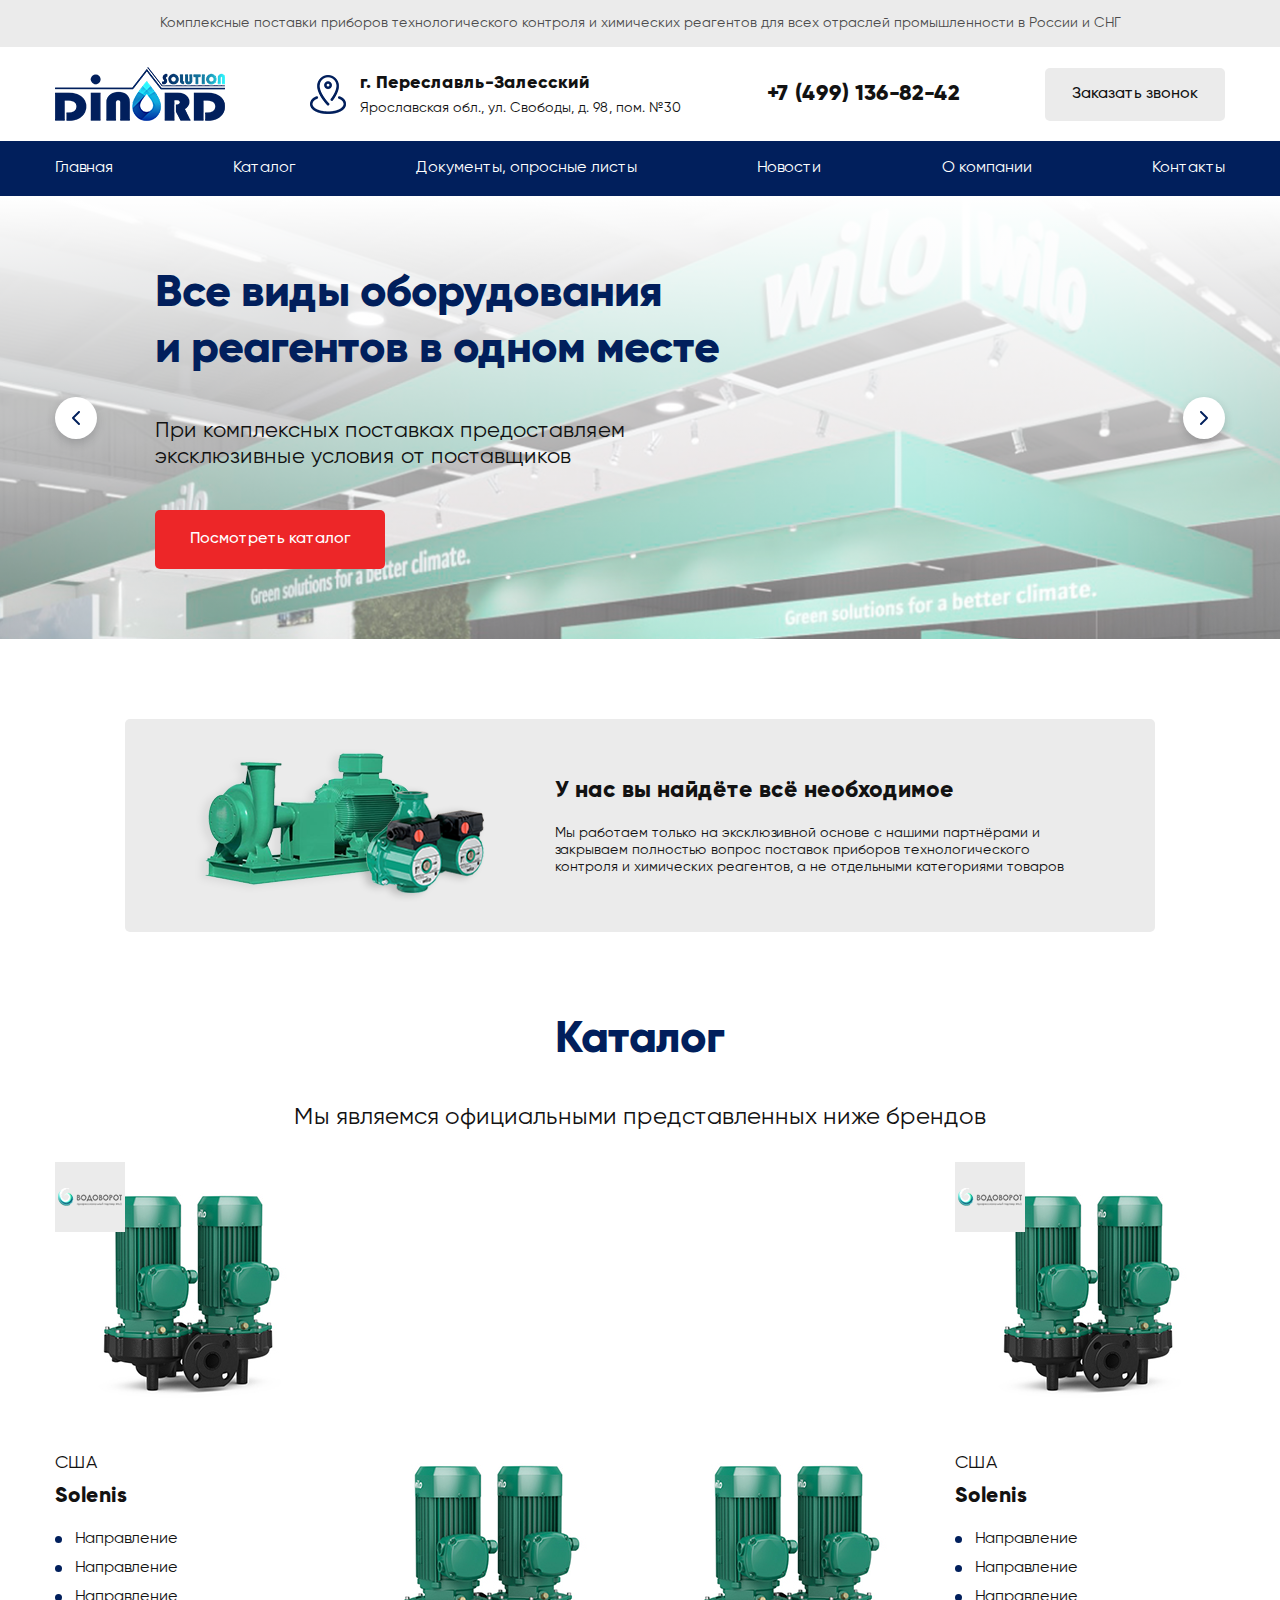
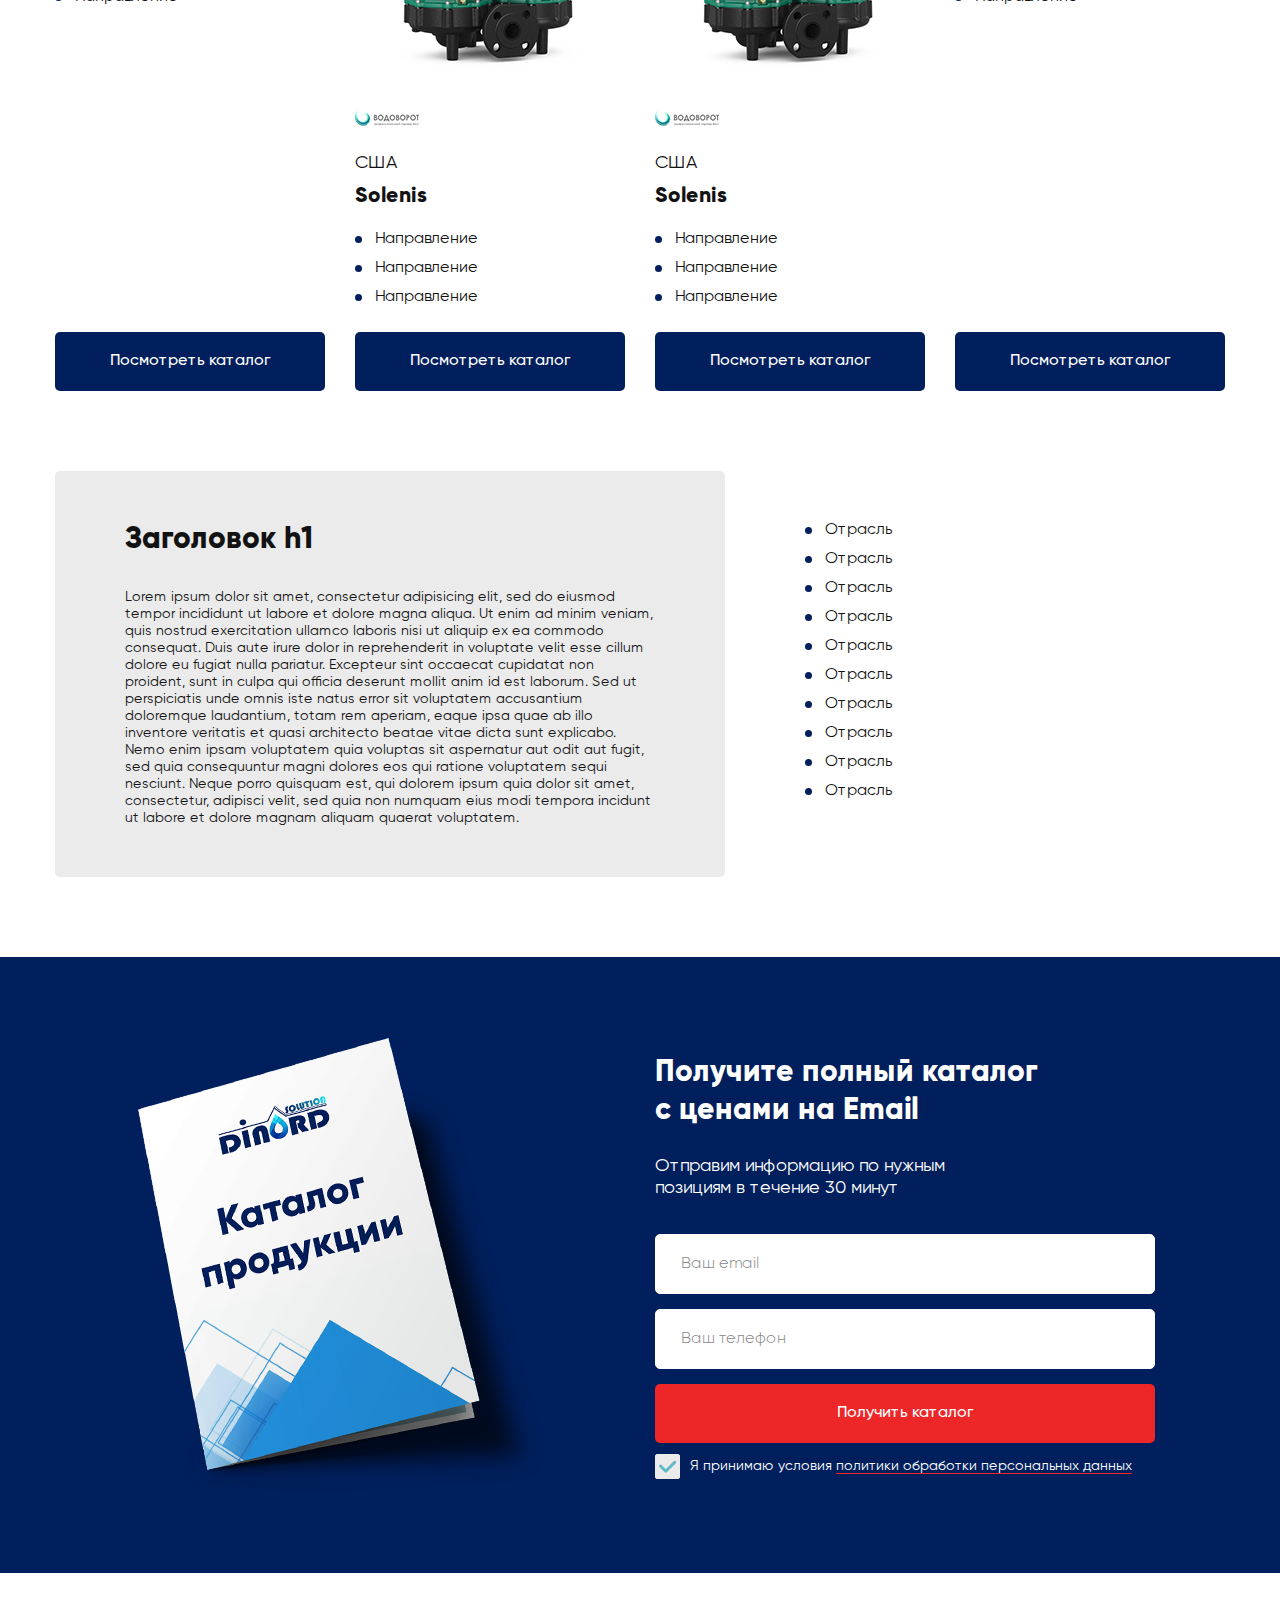
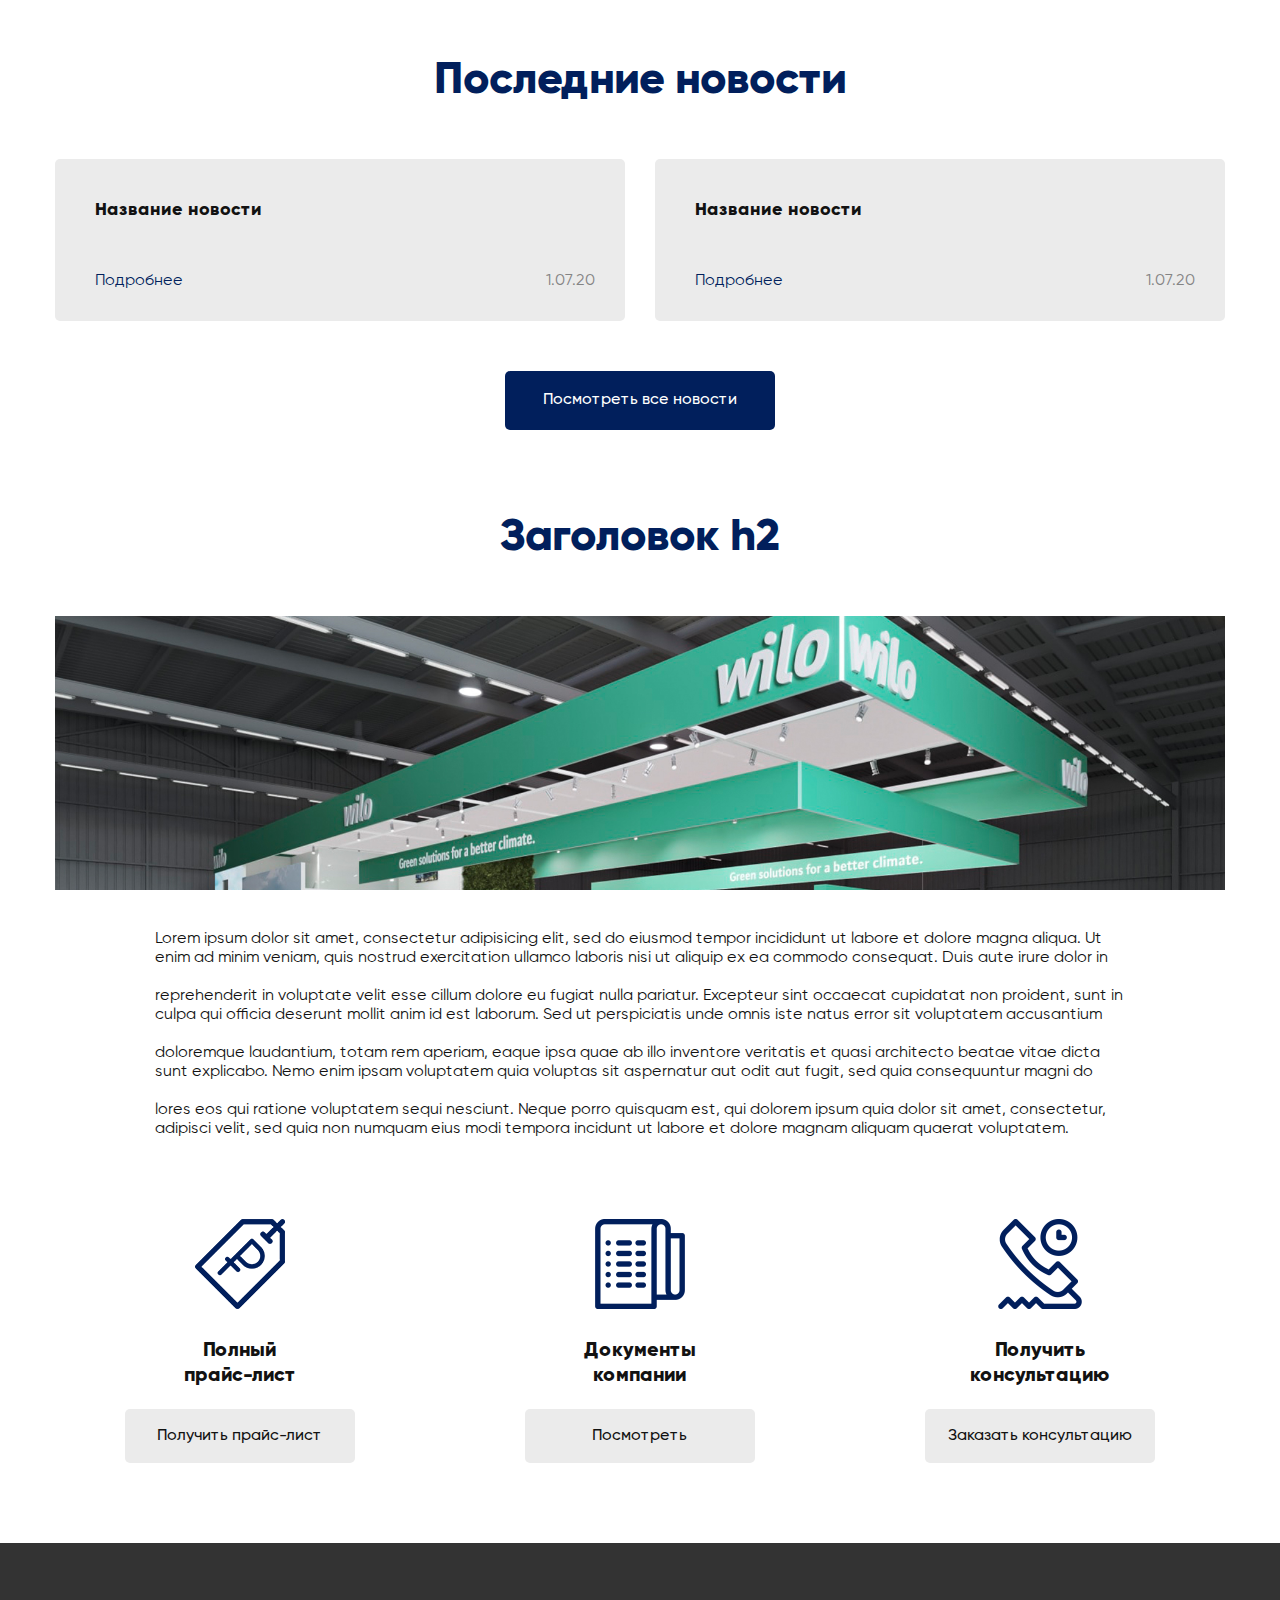
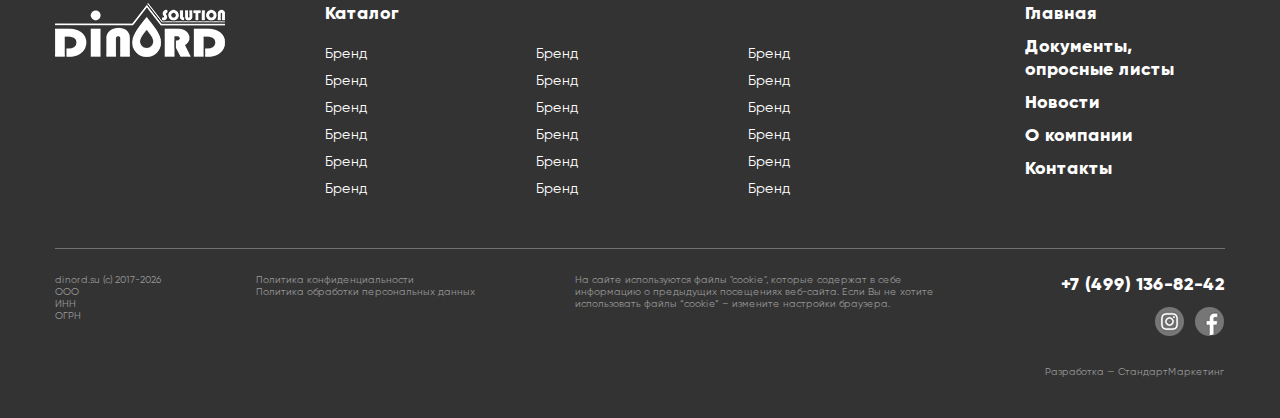
==== commit df076059: "ывамвам" ====
--- a/index.html
+++ b/index.html
@@ -136,7 +136,7 @@
 					<li>
 						<div class="content">
 							<a href="#" class="image">
-								<a href="#"><img src="i/brand-img.jpg" class="card-img"></a>
+								<img src="i/brand-img.jpg" class="card-img">
 								<div class="logo"><img src="i/brand-logo.png"></div>
 							</a>
 							<div class="country">США</div>
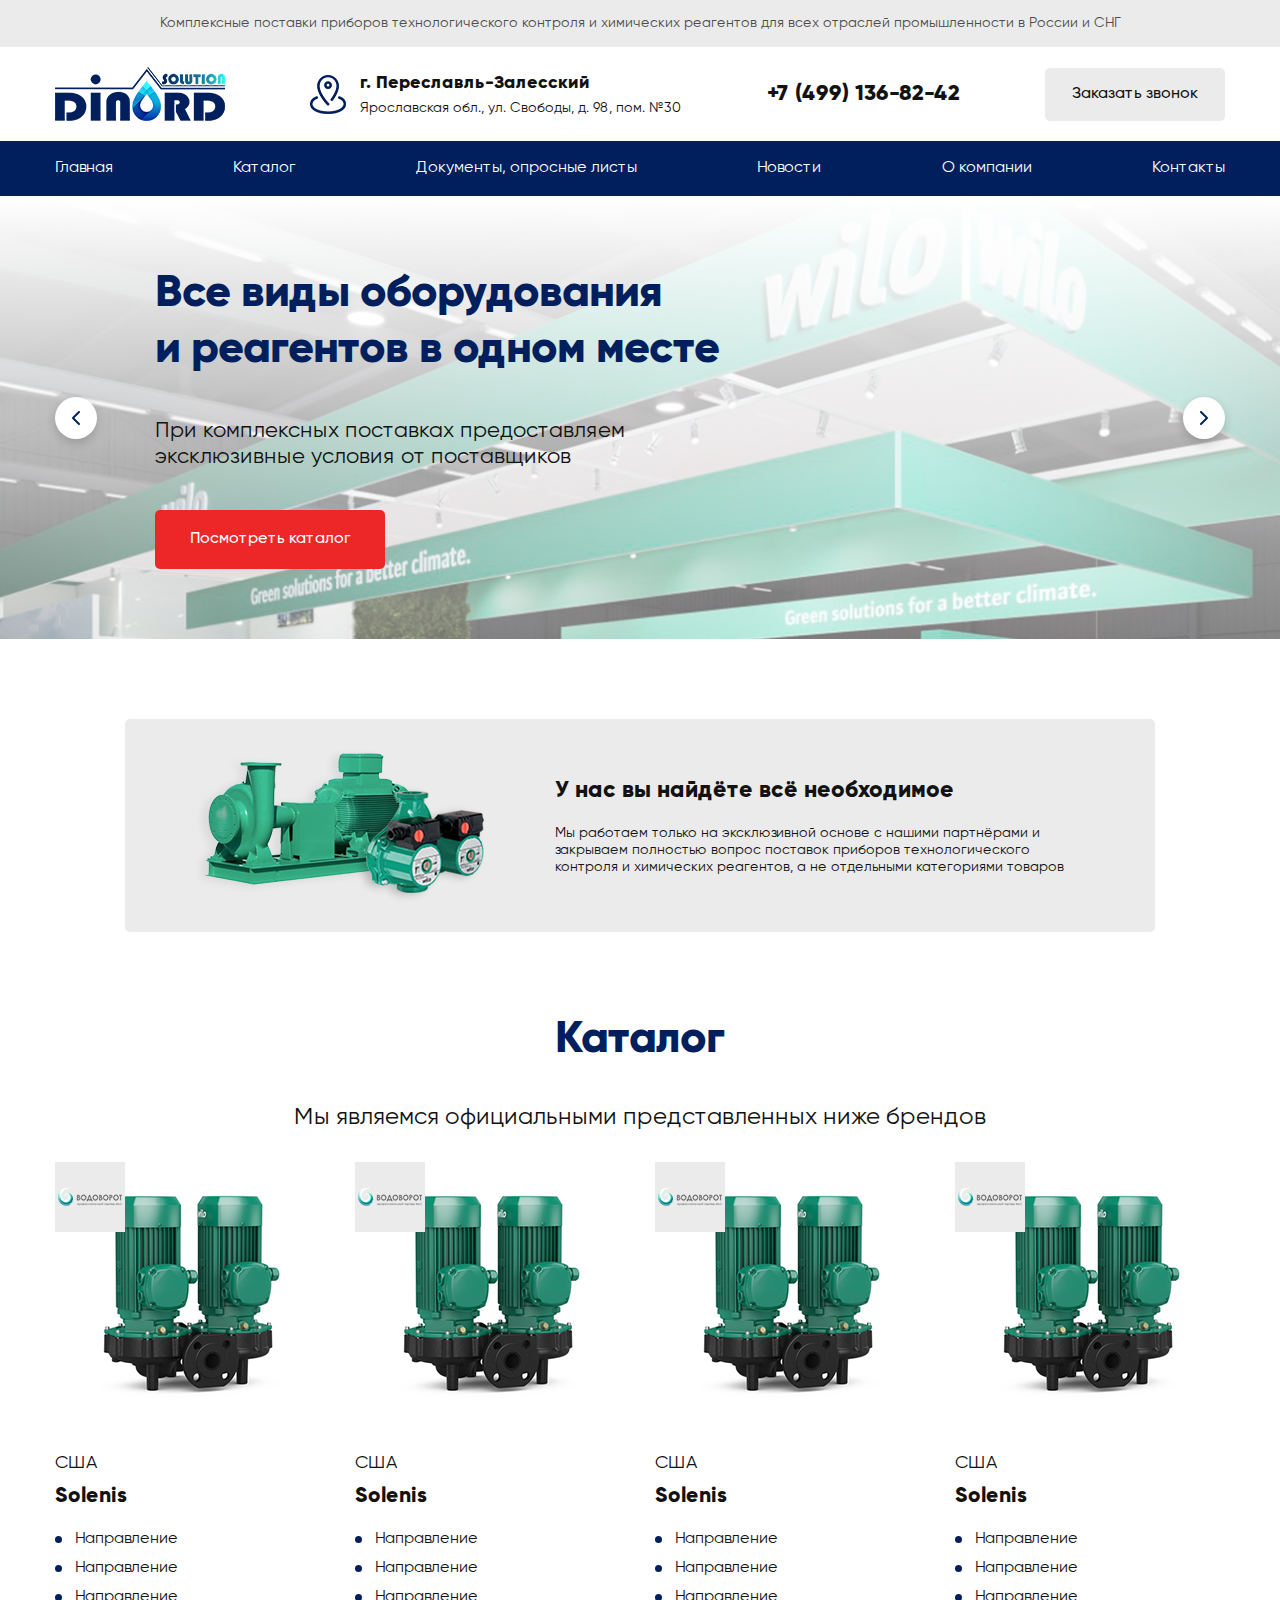
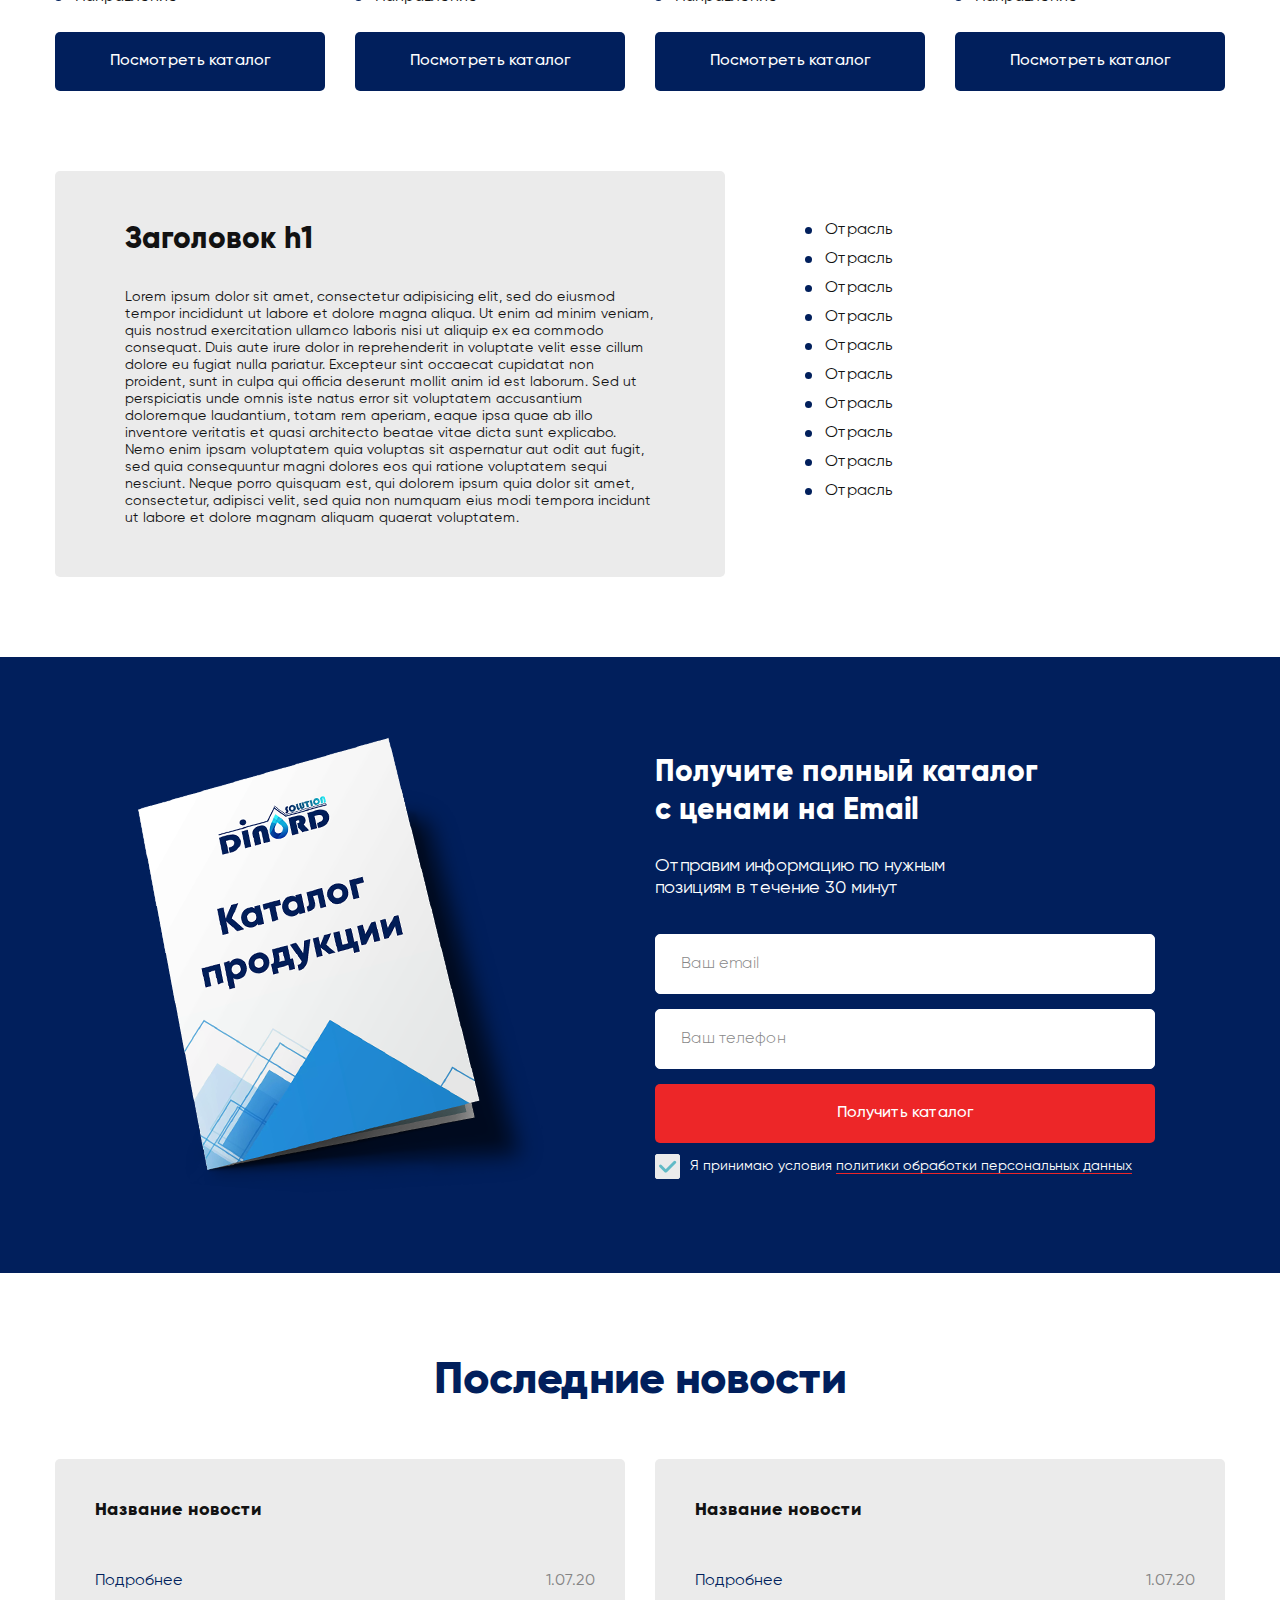
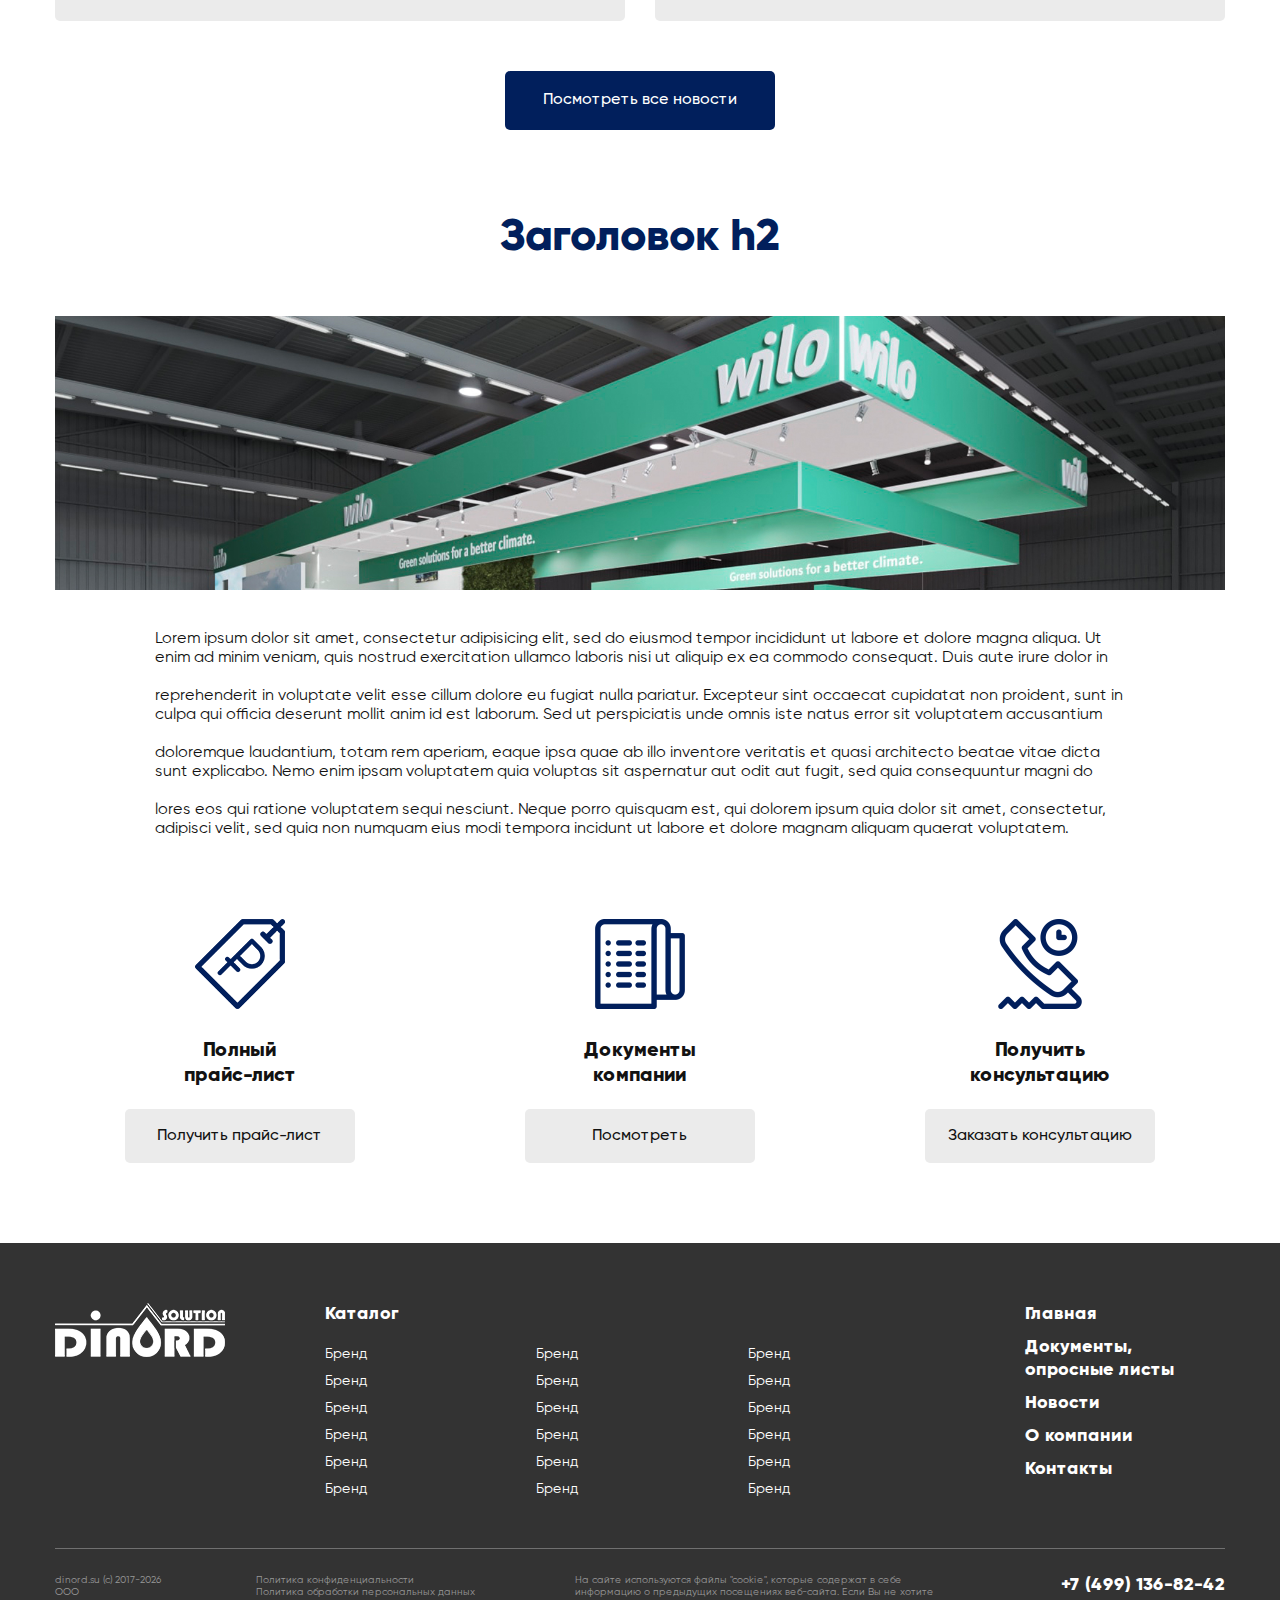
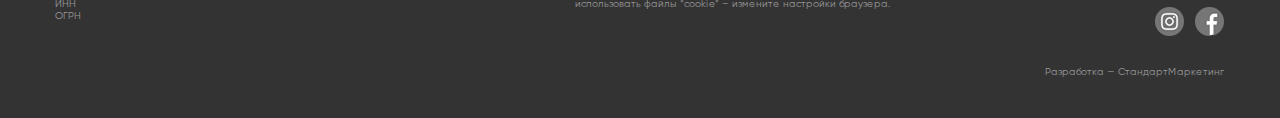
==== commit e2399b5c: "sdvfdsfv" ====
--- a/index.html
+++ b/index.html
@@ -154,7 +154,7 @@
 					<li>
 						<div class="content">
 							<a href="#" class="image">
-								<a href="#"><img src="i/brand-img.jpg" class="card-img"></a>
+								<img src="i/brand-img.jpg" class="card-img">
 								<div class="logo"><img src="i/brand-logo.png"></div>
 							</a>
 							<div class="country">США</div>
@@ -172,7 +172,7 @@
 					<li>
 						<div class="content">
 							<a href="#" class="image">
-								<a href="#"><img src="i/brand-img.jpg" class="card-img"></a>
+								<img src="i/brand-img.jpg" class="card-img">
 								<div class="logo"><img src="i/brand-logo.png"></div>
 							</a>
 							<div class="country">США</div>
